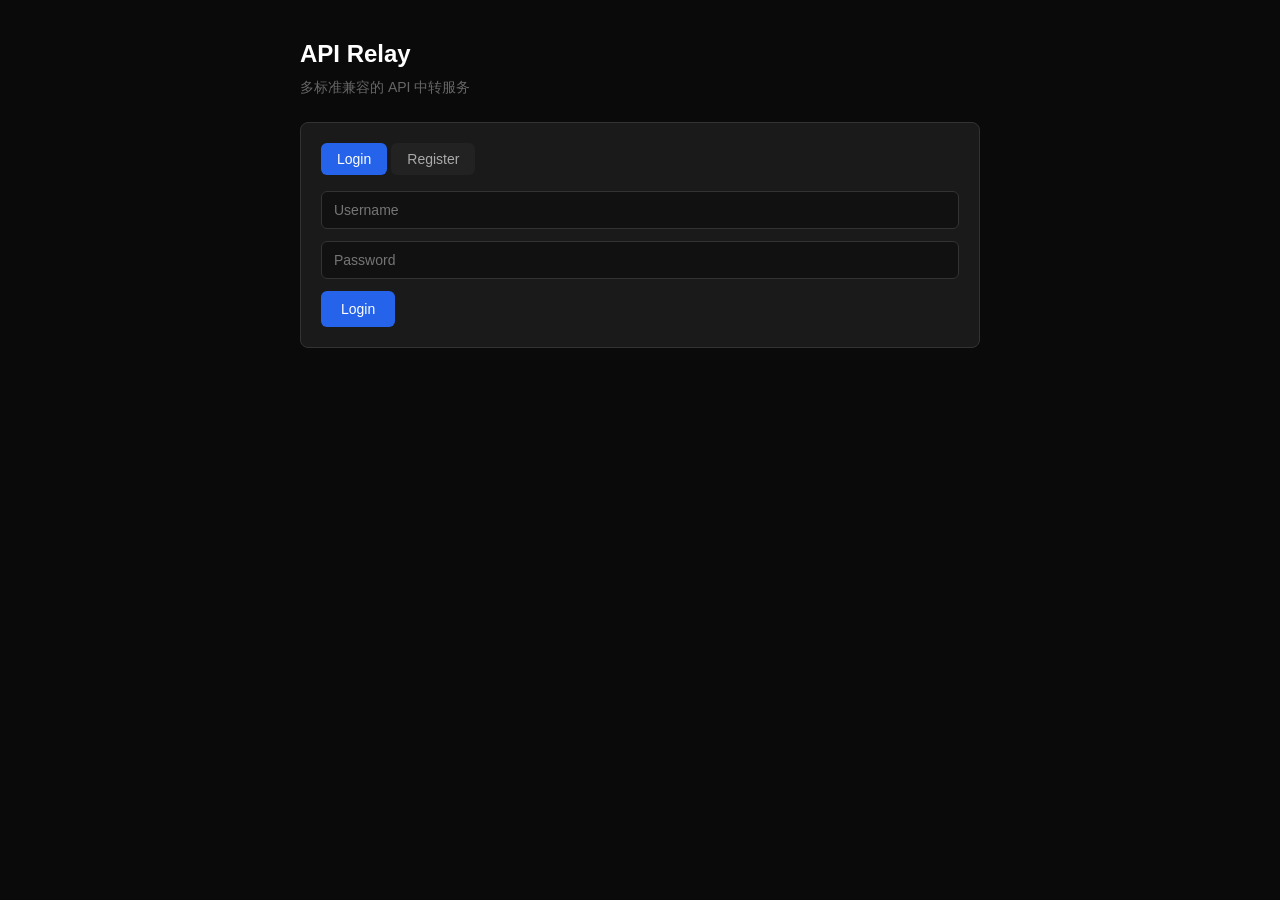
==== static/index.html @ fe0844ab "Public access through a Cloudflare Tunnel - Optional API-only public listener (PUBLIC_BIND_ADDR) wit" ====
<!DOCTYPE html>
<html lang="zh">
<head>
<meta charset="utf-8">
<meta name="viewport" content="width=device-width, initial-scale=1">
<title>API Relay</title>
<style>
* { margin: 0; padding: 0; box-sizing: border-box; }
body { font-family: -apple-system, sans-serif; background: #0a0a0a; color: #e0e0e0; min-height: 100vh; display: flex; justify-content: center; padding: 40px 20px; }
.container { max-width: 680px; width: 100%; }
h1 { font-size: 24px; margin-bottom: 8px; color: #fff; }
h2 { font-size: 18px; margin: 24px 0 12px; color: #ccc; }
h3 { font-size: 15px; margin: 16px 0 8px; color: #aaa; }
p { font-size: 14px; line-height: 1.6; color: #999; margin-bottom: 8px; }
.subtitle { color: #666; margin-bottom: 24px; font-size: 14px; }
.card { background: #1a1a1a; border: 1px solid #333; border-radius: 8px; padding: 20px; margin-bottom: 16px; }
input { width: 100%; padding: 10px 12px; border: 1px solid #333; border-radius: 6px; background: #111; color: #fff; font-size: 14px; margin-bottom: 12px; }
button { padding: 10px 20px; border: none; border-radius: 6px; background: #2563eb; color: #fff; font-size: 14px; cursor: pointer; }
button:hover { background: #1d4ed8; }
.secondary { background: #333; }
.secondary:hover { background: #444; }
code { background: #111; padding: 2px 6px; border-radius: 4px; font-size: 13px; color: #e0e0e0; }
pre { background: #111; padding: 12px; border-radius: 6px; overflow-x: auto; font-size: 13px; white-space: pre-wrap; margin: 8px 0; position: relative; }
.hidden { display: none; }
.key-display { display: flex; align-items: center; gap: 8px; }
.key-display code { flex: 1; padding: 10px; font-size: 14px; }
.model-list { list-style: none; }
.model-list li { padding: 8px 12px; border-bottom: 1px solid #222; font-family: monospace; font-size: 14px; }
.msg { padding: 8px 12px; border-radius: 6px; margin-bottom: 12px; font-size: 14px; }
.msg.error { background: #3b1111; color: #f87171; }
.msg.ok { background: #0f2b1a; color: #4ade80; }
.tab { padding: 8px 16px; border-radius: 6px; background: #222; color: #aaa; cursor: pointer; border: none; font-size: 14px; }
.tab.active { background: #2563eb; color: #fff; }
.step { display: flex; gap: 12px; margin-bottom: 16px; }
.step-num { background: #2563eb; color: #fff; width: 28px; height: 28px; border-radius: 50%; display: flex; align-items: center; justify-content: center; font-size: 13px; font-weight: 600; flex-shrink: 0; margin-top: 2px; }
.step-content { flex: 1; }
.step-content p { margin-bottom: 4px; }
.copy-btn { position: absolute; top: 6px; right: 6px; padding: 4px 10px; font-size: 11px; background: #333; border: none; border-radius: 4px; color: #aaa; cursor: pointer; }
.copy-btn:hover { background: #444; color: #fff; }
.pre-wrap { position: relative; }
.info-box { background: #0f1b2d; border: 1px solid #1e3a5f; border-radius: 6px; padding: 12px 16px; margin: 8px 0; font-size: 13px; color: #7db8f0; }
a { color: #2563eb; text-decoration: none; }
a:hover { text-decoration: underline; }
.config-table { width: 100%; border-collapse: collapse; margin: 8px 0; font-size: 13px; }
.config-table td { padding: 6px 10px; border-bottom: 1px solid #222; }
.config-table td:first-child { color: #888; white-space: nowrap; width: 120px; }
.config-table td:last-child { font-family: monospace; word-break: break-all; }
</style>
</head>
<body>
<div class="container">
<div style="display:flex;align-items:center;justify-content:space-between;gap:12px">
  <h1>API Relay</h1>
  <a id="admin-link" href="/admin" class="hidden"><button class="secondary">管理后台</button></a>
</div>
<p class="subtitle">多标准兼容的 API 中转服务</p>

<!-- Auth section -->
<div id="auth-section">
  <div class="card">
    <div style="display:flex;gap:4px;margin-bottom:16px">
      <button class="tab active" id="tab-login-btn" onclick="showAuthTab('login')">Login</button>
      <button class="tab" id="tab-register-btn" onclick="showAuthTab('register')">Register</button>
    </div>

    <div id="login-form">
      <input id="login-username" placeholder="Username">
      <input id="login-password" type="password" placeholder="Password">
      <button onclick="login()">Login</button>
    </div>

    <div id="register-form" class="hidden">
      <input id="reg-username" placeholder="Username">
      <input id="reg-email" type="email" placeholder="Email">
      <input id="reg-password" type="password" placeholder="Password">
      <input id="reg-password2" type="password" placeholder="Confirm Password">
      <button onclick="register()">Register</button>
    </div>

    <div id="auth-msg" class="msg hidden"></div>
  </div>
</div>

<!-- Dashboard -->
<div id="dashboard" class="hidden">

  <!-- Quick Start -->
  <div class="card">
    <h2>Quick Start</h2>
    <p>三步即可开始使用：</p>

    <div class="step">
      <div class="step-num">1</div>
      <div class="step-content">
        <p><strong style="color:#e0e0e0">复制你的配置信息</strong></p>
        <table class="config-table">
          <tr><td>API Base URL</td><td id="cfg-base"></td></tr>
          <tr id="cfg-lan-row" class="hidden"><td>LazyCat 内网地址</td><td id="cfg-lan" style="color:#888"></td></tr>
          <tr><td>API Key</td><td><span id="cfg-key"></span> <button class="copy-btn" style="position:static;margin-left:4px" onclick="copyKey()">Copy</button></td></tr>
        </table>
      </div>
    </div>

    <div class="step">
      <div class="step-num">2</div>
      <div class="step-content">
        <p><strong style="color:#e0e0e0">填入你的工具</strong></p>
        <p>本服务同时兼容 <strong style="color:#e0e0e0">OpenAI</strong> 和 <strong style="color:#e0e0e0">Anthropic</strong> API 格式。</p>

        <div class="info-box" style="margin-bottom:12px">
          <strong>Base URL 怎么填？</strong><br>
          不同工具对 Base URL 的要求不同，以下三种写法都可以，按工具要求选：<br>
          &bull; <code><span class="base-url"></span></code> — 大多数工具（Cursor、ChatBox 等）<br>
          &bull; <code><span class="base-url"></span>/v1</code> — OpenAI SDK、部分工具要求带 /v1<br>
          &bull; <code><span class="base-url"></span>/v1/chat/completions</code> — 少数需要完整端点的工具<br>
          如果不确定，先试第一种。
        </div>

        <h3>Cursor / Windsurf</h3>
        <p>Settings &rarr; Models &rarr; OpenAI API Key，填入 API Key，Base URL 填 <code><span class="base-url"></span>/v1</code>。</p>

        <h3>Claude Code</h3>
        <p>设置环境变量即可：</p>
        <div class="pre-wrap"><pre id="claude-code-example">loading...</pre><button class="copy-btn" onclick="copyCode('claude-code-example')">Copy</button></div>

        <h3>RooCode / Continue</h3>
        <p>在插件设置中选择 "OpenAI Compatible"，填入 Base URL 和 API Key。</p>

        <h3>ChatBox / NextChat 等客户端</h3>
        <p>选择 OpenAI 作为 Provider，将 API 地址改为 Base URL，填入 API Key。</p>

        <h3>Python (OpenAI SDK)</h3>
        <div class="pre-wrap"><pre id="python-example">loading...</pre><button class="copy-btn" onclick="copyCode('python-example')">Copy</button></div>

        <h3>Python (Anthropic SDK)</h3>
        <div class="pre-wrap"><pre id="python-anthropic-example">loading...</pre><button class="copy-btn" onclick="copyCode('python-anthropic-example')">Copy</button></div>

        <h3>curl</h3>
        <div class="pre-wrap"><pre id="curl-example">loading...</pre><button class="copy-btn" onclick="copyCode('curl-example')">Copy</button></div>

        <h3>Image Generation (Imagen)</h3>
        <div class="pre-wrap"><pre id="imagen-example">loading...</pre><button class="copy-btn" onclick="copyCode('imagen-example')">Copy</button></div>

        <h3>Video Generation (Veo)</h3>
        <div class="pre-wrap"><pre id="veo-example">loading...</pre><button class="copy-btn" onclick="copyCode('veo-example')">Copy</button></div>

        <h3>File Upload (Kimi)</h3>
        <div class="pre-wrap"><pre id="file-upload-example">loading...</pre><button class="copy-btn" onclick="copyCode('file-upload-example')">Copy</button></div>
      </div>
    </div>

    <div class="step">
      <div class="step-num">3</div>
      <div class="step-content">
        <p><strong style="color:#e0e0e0">选一个模型，开始使用</strong></p>
        <p>在工具中将模型名设为下方列表中的任意一个即可。</p>
      </div>
    </div>
  </div>

  <!-- Usage -->
  <div class="card">
    <h2>Today's Usage</h2>
    <table class="config-table" id="usage-table">
      <tr><td>Loading...</td><td></td></tr>
    </table>
  </div>

  <!-- API Key -->
  <div class="card">
    <h2>Your API Key</h2>
    <div class="key-display">
      <code id="api-key-display">loading...</code>
      <button class="secondary" onclick="copyKey()">Copy</button>
    </div>
    <div style="margin-top:12px">
      <button class="secondary" onclick="refreshKey()">Regenerate Key</button>
    </div>
    <div class="info-box" style="margin-top:12px">
      Regenerate 会让旧 Key 立刻失效，所有使用旧 Key 的工具需要重新配置。
    </div>
  </div>

  <!-- Models -->
  <div class="card">
    <h2>Available Models</h2>
    <p>以下模型可直接在 <code>model</code> 字段中使用：</p>
    <ul class="model-list" id="model-list"></ul>
  </div>

  <!-- FAQ -->
  <div class="card">
    <h2>FAQ</h2>

    <h3>这是什么？</h3>
    <p>这是一个 API 中转服务。你可以用统一的地址和 Key 访问多家 AI 模型，无需分别注册各家服务。</p>

    <h3>支持 streaming 吗？</h3>
    <p>支持。在请求中加入 <code>"stream": true</code> 即可获得流式响应。</p>

    <h3>支持哪些 API 格式？</h3>
    <p>支持以下端点：</p>
    <p>&bull; <code>/v1/chat/completions</code> — 文本对话（OpenAI 格式，支持 Kimi / Claude / Gemini）</p>
    <p>&bull; <code>/v1/responses</code> — 文本对话（OpenAI Responses 格式，Codex 用）</p>
    <p>&bull; <code>/v1/messages</code> — 文本对话（Anthropic 格式，Claude Code 用）</p>
    <p>&bull; <code>/v1/messages/count_tokens</code> — 计算 token 数（Anthropic 格式）</p>
    <p>&bull; <code>/v1/files</code> — 文件上传（用于图片/视频理解，支持 Kimi）</p>
    <p>&bull; <code>/v1/images/generations</code> — 图片生成（支持 Imagen 4.0）</p>
    <p>&bull; <code>/v1/videos/generations</code> — 视频生成（支持 Veo 2.0 / 3.0）</p>

    <h3>支持图片上传吗？</h3>
    <p>支持两种方式：1) 将图片 base64 编码后直接放在消息中（<code>data:image/png;base64,...</code>）；2) 先通过 <code>/v1/files</code> 上传文件，再用返回的 file ID（<code>ms://FILE_ID</code>）引用。单次请求最大 100MB。</p>

    <h3>和直接调用官方 API 有什么区别？</h3>
    <p>对你的代码来说没有区别——请求和响应格式完全一样，只是换了地址和 Key。</p>

    <h3>API Key 安全吗？</h3>
    <p>你的 Key 只用于本服务的身份验证，不会被发送到任何上游服务商。请妥善保管，不要分享给他人。</p>

    <h3>遇到问题？</h3>
    <p>请联系本服务的管理员。</p>
  </div>

  <div style="margin-top:16px;display:flex;gap:8px">
    <a href="/admin"><button class="secondary">Admin Panel</button></a>
    <button class="secondary" onclick="logout()">Logout</button>
  </div>
</div>
</div>

<script>
// Requests go to this page's own origin; what users configure is SHOW, the public address when set
const BASE = location.origin;
let SHOW = BASE;
function esc(v) {
  return String(v ?? '').replace(/[&<>"']/g, c => ({ '&': '&amp;', '<': '&lt;', '>': '&gt;', '"': '&quot;', "'": '&#39;' }[c]));
}
document.querySelectorAll('.base-url').forEach(el => el.textContent = BASE);
let token = localStorage.getItem('token');
let apiKey = '';

// On LazyCat, sign in as the current LazyCat user; elsewhere fall back to the password form
fetch(BASE + '/auth/sso').then(r => r.ok ? r.json() : null).then(res => {
  if (res) { token = res.token; localStorage.setItem('token', token); }
  if (token) loadDashboard();
}).catch(() => { if (token) loadDashboard(); });

function showMsg(id, msg, ok) {
  const el = document.getElementById(id);
  el.textContent = msg;
  el.className = 'msg ' + (ok ? 'ok' : 'error');
  el.classList.remove('hidden');
}

async function api(path, opts = {}) {
  const headers = { 'Content-Type': 'application/json', ...(opts.headers || {}) };
  if (token) headers['Authorization'] = 'Bearer ' + token;
  const r = await fetch(BASE + path, { ...opts, headers });
  if (!r.ok) throw new Error(await r.text() || r.statusText);
  return r.json();
}

function showAuthTab(tab) {
  document.getElementById('login-form').classList.toggle('hidden', tab !== 'login');
  document.getElementById('register-form').classList.toggle('hidden', tab !== 'register');
  document.getElementById('tab-login-btn').classList.toggle('active', tab === 'login');
  document.getElementById('tab-register-btn').classList.toggle('active', tab === 'register');
  document.getElementById('auth-msg').classList.add('hidden');
}

async function login() {
  try {
    const res = await api('/auth/login', {
      method: 'POST',
      body: JSON.stringify({ username: document.getElementById('login-username').value, password: document.getElementById('login-password').value })
    });
    token = res.token;
    apiKey = res.api_key;
    localStorage.setItem('token', token);
    loadDashboard();
  } catch (e) { showMsg('auth-msg', 'Login failed: ' + e.message, false); }
}

async function register() {
  const pw = document.getElementById('reg-password').value;
  const pw2 = document.getElementById('reg-password2').value;
  if (pw !== pw2) { showMsg('auth-msg', 'Passwords do not match', false); return; }
  try {
    const res = await api('/auth/register', {
      method: 'POST',
      body: JSON.stringify({ username: document.getElementById('reg-username').value, email: document.getElementById('reg-email').value, password: pw })
    });
    token = res.token;
    apiKey = res.api_key;
    localStorage.setItem('token', token);
    loadDashboard();
  } catch (e) { showMsg('auth-msg', 'Register failed: ' + e.message, false); }
}

// The JWT payload says whether this user is an admin; only admins get the admin entry
function isAdmin() {
  try {
    const b64 = token.split('.')[1].replace(/-/g, '+').replace(/_/g, '/');
    return JSON.parse(atob(b64)).is_admin === true;
  } catch { return false; }
}

async function loadDashboard() {
  document.getElementById('admin-link').classList.toggle('hidden', !isAdmin());
  document.getElementById('auth-section').classList.add('hidden');
  document.getElementById('dashboard').classList.remove('hidden');
  try {
    const keyRes = await api('/user/api-key');
    apiKey = keyRes.api_key;
    document.getElementById('api-key-display').textContent = apiKey;
    try {
      const cfg = await api('/user/config');
      if (cfg.public_url) SHOW = cfg.public_url;
    } catch (e) {}
    document.querySelectorAll('.base-url').forEach(el => el.textContent = SHOW);
    document.getElementById('cfg-base').textContent = SHOW;
    document.getElementById('cfg-lan-row').classList.toggle('hidden', SHOW === BASE);
    document.getElementById('cfg-lan').textContent = BASE;
    document.getElementById('cfg-key').textContent = apiKey;

    // Load usage
    try {
      const usageData = await api('/user/usage');
      const ut = document.getElementById('usage-table');
      if (usageData.length === 0) {
        ut.innerHTML = '<tr><td style="color:#666">No usage today</td><td></td></tr>';
      } else {
        let totalReq = 0, totalTok = 0;
        ut.innerHTML = '<tr><th style="color:#888;font-weight:600">Model</th><th style="color:#888;font-weight:600">Requests / Tokens</th></tr>' +
          usageData.map(u => { totalReq += u.requests; totalTok += u.total_tokens; return `<tr><td>${esc(u.model)}</td><td>${u.requests} req / ${u.total_tokens} tok</td></tr>`; }).join('') +
          `<tr style="border-top:2px solid #333"><td><strong>Total</strong></td><td><strong>${totalReq} req / ${totalTok} tok</strong></td></tr>`;
      }
    } catch(e) {}

    const modelsRes = await fetch(BASE + '/models', { headers: { 'Authorization': 'Bearer ' + apiKey } });
    const models = await modelsRes.json();
    const list = document.getElementById('model-list');
    list.innerHTML = '';
    (models.data || []).forEach(m => {
      const li = document.createElement('li');
      li.textContent = m.id;
      list.appendChild(li);
    });

    const exModel = models.data?.[0]?.id || 'MODEL_NAME';
    // A sensible default for coding agents: Kimi's k3 when it's there
    const claudeModel = (models.data || []).find(m => m.id.endsWith('/k3'))?.id || exModel;

    document.getElementById('claude-code-example').textContent =
`export ANTHROPIC_BASE_URL=${SHOW}
export ANTHROPIC_AUTH_TOKEN=${apiKey}
export ANTHROPIC_MODEL=${claudeModel}
export ANTHROPIC_DEFAULT_HAIKU_MODEL=${claudeModel}
claude`;

    document.getElementById('python-example').textContent =
`from openai import OpenAI

client = OpenAI(
    base_url="${SHOW}/v1",
    api_key="${apiKey}",
)

response = client.chat.completions.create(
    model="${exModel}",
    messages=[{"role": "user", "content": "hello"}],
)
print(response.choices[0].message.content)`;

    document.getElementById('python-anthropic-example').textContent =
`import anthropic

client = anthropic.Anthropic(
    base_url="${SHOW}",
    api_key="${apiKey}",
)

message = client.messages.create(
    model="${claudeModel}",
    max_tokens=1024,
    messages=[{"role": "user", "content": "hello"}],
)
print(message.content[0].text)`;

    document.getElementById('curl-example').textContent =
`curl ${SHOW}/v1/chat/completions \\
  -H "Content-Type: application/json" \\
  -H "Authorization: Bearer ${apiKey}" \\
  -d '{
    "model": "${exModel}",
    "messages": [{"role": "user", "content": "hello"}]
  }'`;

    document.getElementById('imagen-example').textContent =
`curl ${SHOW}/v1/images/generations \\
  -H "Content-Type: application/json" \\
  -H "Authorization: Bearer ${apiKey}" \\
  -d '{
    "model": "imagen-4.0-generate-001",
    "prompt": "a cute cat sitting on a windowsill",
    "n": 1
  }'

# Response contains base64-encoded image in data[0].b64_json`;

    document.getElementById('veo-example').textContent =
`curl ${SHOW}/v1/videos/generations \\
  -H "Content-Type: application/json" \\
  -H "Authorization: Bearer ${apiKey}" \\
  -d '{
    "model": "veo-3.0-generate-001",
    "instances": [{"prompt": "a cat walking on a beach"}],
    "parameters": {"sampleCount": 1}
  }'

# Response returns an operation ID (async). Video generation takes time.`;

    document.getElementById('file-upload-example').textContent =
`# Upload an image for vision understanding
curl ${SHOW}/v1/files \\
  -H "Authorization: Bearer ${apiKey}" \\
  -F "file=@image.png" \\
  -F "purpose=image"

# Use the returned file ID in chat
curl ${SHOW}/v1/chat/completions \\
  -H "Content-Type: application/json" \\
  -H "Authorization: Bearer ${apiKey}" \\
  -d '{
    "model": "kimi-coding",
    "messages": [{
      "role": "user",
      "content": [
        {"type": "text", "text": "describe this image"},
        {"type": "image_url", "image_url": {"url": "ms://FILE_ID"}}
      ]
    }]
  }'`;

  } catch (e) {
    token = null;
    localStorage.removeItem('token');
    document.getElementById('auth-section').classList.remove('hidden');
    document.getElementById('dashboard').classList.add('hidden');
  }
}

function copyKey() {
  navigator.clipboard.writeText(apiKey);
}

function copyCode(id) {
  navigator.clipboard.writeText(document.getElementById(id).textContent);
}

async function refreshKey() {
  if (!confirm('Regenerate API key? Old key will stop working.')) return;
  const res = await api('/user/api-key/refresh', { method: 'POST' });
  apiKey = res.api_key;
  document.getElementById('api-key-display').textContent = apiKey;
  loadDashboard();
}

function logout() {
  token = null;
  localStorage.removeItem('token');
  location.reload();
}
</script>
</body>
</html>
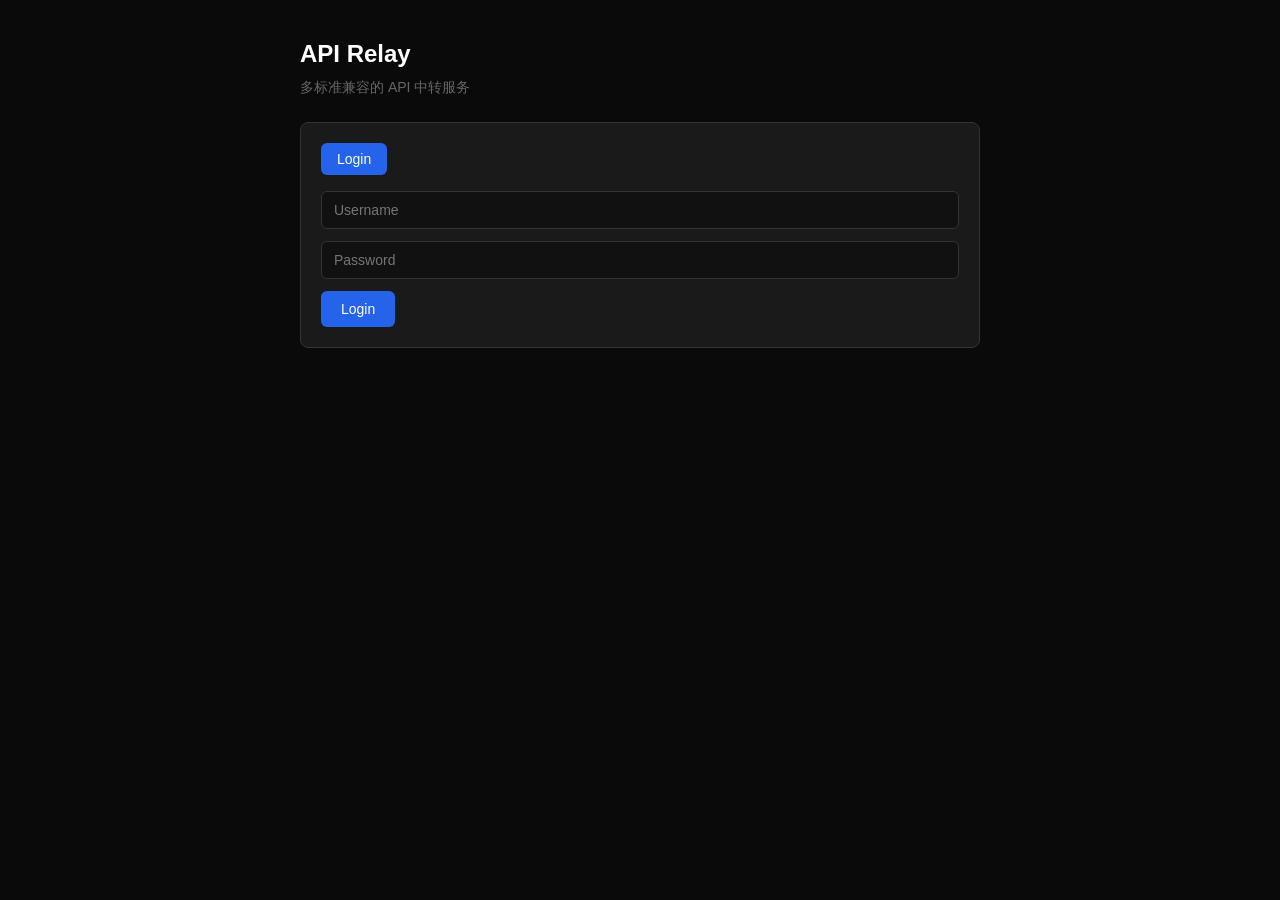
==== commit b00870ff: "Password sign-in on the public address, pool quota for users The public listener now serves the home" ====
--- a/static/index.html
+++ b/static/index.html
@@ -166,6 +166,15 @@
     </table>
   </div>
 
+  <!-- Pool quota -->
+  <div class="card">
+    <h2>号池余量</h2>
+    <p>所有用户共用这些套餐，数字是整个号池还剩多少。API 也能查：<code>GET <span class="base-url"></span>/v1/quota</code>（带 API Key）。</p>
+    <table class="config-table" id="quota-table">
+      <tr><td>Loading...</td><td></td></tr>
+    </table>
+  </div>
+
   <!-- API Key -->
   <div class="card">
     <h2>Your API Key</h2>
@@ -179,6 +188,17 @@
     <div class="info-box" style="margin-top:12px">
       Regenerate 会让旧 Key 立刻失效，所有使用旧 Key 的工具需要重新配置。
     </div>
+  </div>
+
+  <!-- Password -->
+  <div class="card">
+    <h2>修改密码</h2>
+    <p>在 <span class="base-url"></span> 用用户名和密码登录本页。</p>
+    <input id="pw-current" type="password" placeholder="当前密码" autocomplete="current-password">
+    <input id="pw-new" type="password" placeholder="新密码（至少 8 位）" autocomplete="new-password">
+    <input id="pw-new2" type="password" placeholder="再输一次新密码" autocomplete="new-password">
+    <button class="secondary" onclick="changePassword()">修改密码</button>
+    <div id="pw-msg" class="msg hidden"></div>
   </div>
 
   <!-- Models -->
@@ -222,7 +242,7 @@
   </div>
 
   <div style="margin-top:16px;display:flex;gap:8px">
-    <a href="/admin"><button class="secondary">Admin Panel</button></a>
+    <a id="admin-link-bottom" href="/admin" class="hidden"><button class="secondary">Admin Panel</button></a>
     <button class="secondary" onclick="logout()">Logout</button>
   </div>
 </div>
@@ -239,11 +259,18 @@
 let token = localStorage.getItem('token');
 let apiKey = '';
 
-// On LazyCat, sign in as the current LazyCat user; elsewhere fall back to the password form
-fetch(BASE + '/auth/sso').then(r => r.ok ? r.json() : null).then(res => {
-  if (res) { token = res.token; localStorage.setItem('token', token); }
-  if (token) loadDashboard();
-}).catch(() => { if (token) loadDashboard(); });
+// The public address has no admin and no LazyCat sign-in; registration only bootstraps the first user
+let PUBLIC = false;
+fetch(BASE + '/auth/options').then(r => r.ok ? r.json() : {}).catch(() => ({})).then(opts => {
+  PUBLIC = opts.public === true;
+  if (!opts.register) document.getElementById('tab-register-btn').classList.add('hidden');
+  // On LazyCat, sign in as the current LazyCat user; elsewhere fall back to the password form
+  const sso = PUBLIC ? Promise.resolve(null) : fetch(BASE + '/auth/sso').then(r => r.ok ? r.json() : null).catch(() => null);
+  return sso.then(res => {
+    if (res) { token = res.token; localStorage.setItem('token', token); }
+    if (token) loadDashboard();
+  });
+});
 
 function showMsg(id, msg, ok) {
   const el = document.getElementById(id);
@@ -257,6 +284,7 @@
   if (token) headers['Authorization'] = 'Bearer ' + token;
   const r = await fetch(BASE + path, { ...opts, headers });
   if (!r.ok) throw new Error(await r.text() || r.statusText);
+  if (r.status === 204) return null;
   return r.json();
 }
 
@@ -306,7 +334,9 @@
 }
 
 async function loadDashboard() {
-  document.getElementById('admin-link').classList.toggle('hidden', !isAdmin());
+  const showAdmin = isAdmin() && !PUBLIC;
+  document.getElementById('admin-link').classList.toggle('hidden', !showAdmin);
+  document.getElementById('admin-link-bottom').classList.toggle('hidden', !showAdmin);
   document.getElementById('auth-section').classList.add('hidden');
   document.getElementById('dashboard').classList.remove('hidden');
   try {
@@ -337,6 +367,22 @@
       }
     } catch(e) {}
 
+    // Pool quota: "5h 62% left · resets 18:00"
+    try {
+      const q = await api('/user/quota');
+      const qt = document.getElementById('quota-table');
+      if (!q.providers.length) {
+        qt.innerHTML = '<tr><td style="color:#666">上游没有提供余量信息</td><td></td></tr>';
+      } else {
+        qt.innerHTML = q.providers.map(p => `<tr><td>${esc(p.provider)}</td><td>${p.windows.map(w => {
+          const left = Math.round(w.remaining_percent);
+          const color = left <= 20 ? '#f87171' : left <= 50 ? '#fbbf24' : '#4ade80';
+          const reset = w.resets_at ? ` <span style="color:#666">· ${new Date(w.resets_at * 1000).toLocaleString([], { month: 'numeric', day: 'numeric', hour: '2-digit', minute: '2-digit' })} 重置</span>` : '';
+          return `<span style="color:#888">${esc(w.label)}</span> <span style="color:${color}">剩 ${left}%</span>${reset}`;
+        }).join('<br>')}</td></tr>`).join('');
+      }
+    } catch(e) {}
+
     const modelsRes = await fetch(BASE + '/models', { headers: { 'Authorization': 'Bearer ' + apiKey } });
     const models = await modelsRes.json();
     const list = document.getElementById('model-list');
@@ -466,6 +512,17 @@
   loadDashboard();
 }
 
+async function changePassword() {
+  const pw = document.getElementById('pw-new').value;
+  if (pw !== document.getElementById('pw-new2').value) { showMsg('pw-msg', '两次输入的新密码不一致', false); return; }
+  if (pw.length < 8) { showMsg('pw-msg', '新密码至少 8 位', false); return; }
+  try {
+    await api('/user/password', { method: 'PUT', body: JSON.stringify({ current_password: document.getElementById('pw-current').value, new_password: pw }) });
+    ['pw-current', 'pw-new', 'pw-new2'].forEach(id => document.getElementById(id).value = '');
+    showMsg('pw-msg', '密码已修改', true);
+  } catch (e) { showMsg('pw-msg', '修改失败：当前密码不对，或尝试次数太多', false); }
+}
+
 function logout() {
   token = null;
   localStorage.removeItem('token');
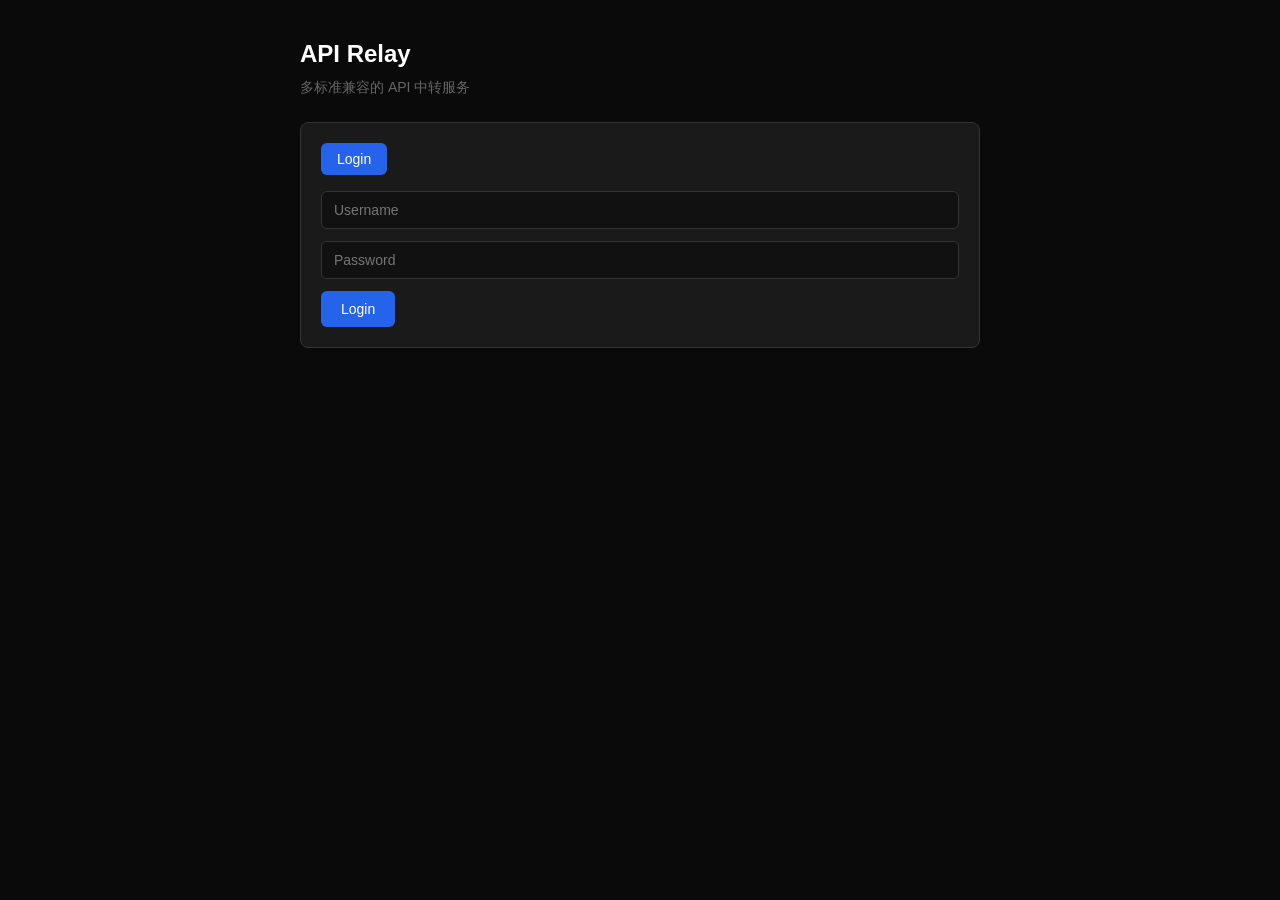
==== commit 1a3af6df: "Month and year usage with charts, personal limits, the page's features over the API - Usage on the h" ====
--- a/static/index.html
+++ b/static/index.html
@@ -19,8 +19,8 @@
 button:hover { background: #1d4ed8; }
 .secondary { background: #333; }
 .secondary:hover { background: #444; }
-code { background: #111; padding: 2px 6px; border-radius: 4px; font-size: 13px; color: #e0e0e0; }
-pre { background: #111; padding: 12px; border-radius: 6px; overflow-x: auto; font-size: 13px; white-space: pre-wrap; margin: 8px 0; position: relative; }
+code { background: #111; padding: 2px 6px; border-radius: 4px; font-size: 13px; color: #e0e0e0; overflow-wrap: anywhere; }
+pre { background: #111; padding: 12px; border-radius: 6px; overflow-x: auto; font-size: 13px; white-space: pre-wrap; overflow-wrap: anywhere; margin: 8px 0; position: relative; }
 .hidden { display: none; }
 .key-display { display: flex; align-items: center; gap: 8px; }
 .key-display code { flex: 1; padding: 10px; font-size: 14px; }
@@ -33,7 +33,7 @@
 .tab.active { background: #2563eb; color: #fff; }
 .step { display: flex; gap: 12px; margin-bottom: 16px; }
 .step-num { background: #2563eb; color: #fff; width: 28px; height: 28px; border-radius: 50%; display: flex; align-items: center; justify-content: center; font-size: 13px; font-weight: 600; flex-shrink: 0; margin-top: 2px; }
-.step-content { flex: 1; }
+.step-content { flex: 1; min-width: 0; }
 .step-content p { margin-bottom: 4px; }
 .copy-btn { position: absolute; top: 6px; right: 6px; padding: 4px 10px; font-size: 11px; background: #333; border: none; border-radius: 4px; color: #aaa; cursor: pointer; }
 .copy-btn:hover { background: #444; color: #fff; }
@@ -160,16 +160,32 @@
 
   <!-- Usage -->
   <div class="card">
-    <h2>Today's Usage</h2>
+    <h2>用量</h2>
+    <div style="display:flex;gap:4px;margin-bottom:12px">
+      <button class="tab active" data-period="day" onclick="loadUsage('day')">今天</button>
+      <button class="tab" data-period="month" onclick="loadUsage('month')">本月</button>
+      <button class="tab" data-period="year" onclick="loadUsage('year')">今年</button>
+    </div>
+    <p id="usage-total" style="color:#888;font-size:13px"></p>
+    <div id="usage-chart" style="margin:8px 0 12px"></div>
     <table class="config-table" id="usage-table">
       <tr><td>Loading...</td><td></td></tr>
     </table>
   </div>
 
+  <!-- Personal limits -->
+  <div class="card">
+    <h2>我的限额</h2>
+    <p>按滚动窗口计算：比如"5 小时"指最近 5 小时内的用量。</p>
+    <table class="config-table" id="limits-table">
+      <tr><td>Loading...</td><td></td></tr>
+    </table>
+  </div>
+
   <!-- Pool quota -->
   <div class="card">
     <h2>号池余量</h2>
-    <p>所有用户共用这些套餐，数字是整个号池还剩多少。API 也能查：<code>GET <span class="base-url"></span>/v1/quota</code>（带 API Key）。</p>
+    <p>所有用户共用这些套餐，数字是整个号池还剩多少。个人限额和号池余量用 API 也能查：<code>GET <span class="base-url"></span>/v1/quota</code>（带 API Key）。</p>
     <table class="config-table" id="quota-table">
       <tr><td>Loading...</td><td></td></tr>
     </table>
@@ -237,6 +253,14 @@
     <h3>API Key 安全吗？</h3>
     <p>你的 Key 只用于本服务的身份验证，不会被发送到任何上游服务商。请妥善保管，不要分享给他人。</p>
 
+    <h3>网页上的功能能用 API 调吗？</h3>
+    <p>都可以，带上 API Key（<code>Authorization: Bearer sk-…</code>）即可：</p>
+    <p>&bull; <code>GET /v1/user/usage?period=day|month|year&amp;tz=480</code> — 用量（按小时/天/月分桶，<code>tz</code> 是时区偏移分钟数）</p>
+    <p>&bull; <code>GET /v1/quota</code> — 个人限额和号池余量</p>
+    <p>&bull; <code>GET /v1/user/api-key</code>，<code>POST /v1/user/api-key/refresh</code> — 查看 / 更换 API Key（旧 Key 立刻失效）</p>
+    <p>&bull; <code>PUT /v1/user/password</code> — 改密码，body：<code>{"current_password": "…", "new_password": "…"}</code></p>
+    <p>&bull; <code>GET /v1/user/config</code> — 应该填的 Base URL</p>
+
     <h3>遇到问题？</h3>
     <p>请联系本服务的管理员。</p>
   </div>
@@ -248,6 +272,7 @@
 </div>
 </div>
 
+<script src="/usage-chart.js"></script>
 <script>
 // Requests go to this page's own origin; what users configure is SHOW, the public address when set
 const BASE = location.origin;
@@ -353,33 +378,40 @@
     document.getElementById('cfg-lan').textContent = BASE;
     document.getElementById('cfg-key').textContent = apiKey;
 
-    // Load usage
-    try {
-      const usageData = await api('/user/usage');
-      const ut = document.getElementById('usage-table');
-      if (usageData.length === 0) {
-        ut.innerHTML = '<tr><td style="color:#666">No usage today</td><td></td></tr>';
-      } else {
-        let totalReq = 0, totalTok = 0;
-        ut.innerHTML = '<tr><th style="color:#888;font-weight:600">Model</th><th style="color:#888;font-weight:600">Requests / Tokens</th></tr>' +
-          usageData.map(u => { totalReq += u.requests; totalTok += u.total_tokens; return `<tr><td>${esc(u.model)}</td><td>${u.requests} req / ${u.total_tokens} tok</td></tr>`; }).join('') +
-          `<tr style="border-top:2px solid #333"><td><strong>Total</strong></td><td><strong>${totalReq} req / ${totalTok} tok</strong></td></tr>`;
-      }
-    } catch(e) {}
+    loadUsage(usagePeriod);
 
     // Pool quota: "5h 62% left · resets 18:00"
     try {
       const q = await api('/user/quota');
+      const lt = document.getElementById('limits-table');
+      if (!q.limits.length) {
+        lt.innerHTML = '<tr><td>所有模型</td><td style="color:#4ade80">不限量</td></tr>';
+      } else {
+        lt.innerHTML = q.limits.map(l => {
+          const model = l.model === '*' ? '所有模型' : esc(l.model);
+          if (l.max_requests === 0 || l.max_tokens === 0) return `<tr><td>${model}</td><td style="color:#f87171">不可用</td></tr>`;
+          const parts = [];
+          if (l.max_tokens > 0) parts.push(meter(l.used.total_tokens, l.max_tokens, 'token'));
+          if (l.max_requests > 0) parts.push(meter(l.used.requests, l.max_requests, '次'));
+          return `<tr><td>${model}<br><span style="color:#666">${windowLabel(l.window_secs)}</span></td><td>${parts.join('<br>') || '<span style="color:#4ade80">不限量</span>'}</td></tr>`;
+        }).join('');
+      }
+
       const qt = document.getElementById('quota-table');
       if (!q.providers.length) {
         qt.innerHTML = '<tr><td style="color:#666">上游没有提供余量信息</td><td></td></tr>';
       } else {
-        qt.innerHTML = q.providers.map(p => `<tr><td>${esc(p.provider)}</td><td>${p.windows.map(w => {
+        const windows = ws => ws.map(w => {
           const left = Math.round(w.remaining_percent);
           const color = left <= 20 ? '#f87171' : left <= 50 ? '#fbbf24' : '#4ade80';
           const reset = w.resets_at ? ` <span style="color:#666">· ${new Date(w.resets_at * 1000).toLocaleString([], { month: 'numeric', day: 'numeric', hour: '2-digit', minute: '2-digit' })} 重置</span>` : '';
           return `<span style="color:#888">${esc(w.label)}</span> <span style="color:${color}">剩 ${left}%</span>${reset}`;
-        }).join('<br>')}</td></tr>`).join('');
+        }).join('<br>');
+        // Each provider's total, then its keys one by one
+        qt.innerHTML = q.providers.map(p =>
+          `<tr><td><strong style="color:#e0e0e0">${esc(p.provider)}</strong><br><span style="color:#666">合计</span></td><td>${windows(p.windows)}</td></tr>` +
+          p.keys.map(k => `<tr><td style="padding-left:22px">${esc(k.label)}</td><td>${windows(k.windows)}</td></tr>`).join('')
+        ).join('');
       }
     } catch(e) {}
 
@@ -512,6 +544,44 @@
   loadDashboard();
 }
 
+// Usage for today / this month / this year, in this browser's time zone
+let usagePeriod = 'day';
+const PERIOD_NAMES = { day: '今天', month: '本月', year: '今年' };
+async function loadUsage(period) {
+  usagePeriod = period;
+  document.querySelectorAll('[data-period]').forEach(b => b.classList.toggle('active', b.dataset.period === period));
+  try {
+    const u = await api(`/user/usage?period=${period}&tz=${-new Date().getTimezoneOffset()}`);
+    const total = UsageChart.render(document.getElementById('usage-chart'), u.series, period);
+    document.getElementById('usage-total').textContent = `${PERIOD_NAMES[period]}共 ${total.tokens.toLocaleString()} token · ${total.requests.toLocaleString()} 次请求`;
+    const ut = document.getElementById('usage-table');
+    ut.innerHTML = u.models.length
+      ? '<tr><td style="color:#888;font-weight:600">模型</td><td style="color:#888;font-weight:600">请求 / Token</td></tr>' +
+        u.models.map(m => `<tr><td>${esc(m.model)}</td><td>${m.requests.toLocaleString()} 次 / ${m.total_tokens.toLocaleString()} token</td></tr>`).join('')
+      : `<tr><td style="color:#666">${PERIOD_NAMES[period]}还没有用量</td><td></td></tr>`;
+  } catch (e) {}
+}
+
+// 220000000 -> "2.2 亿"
+function bigNum(n) {
+  if (n >= 1e8) return +(n / 1e8).toFixed(2) + ' 亿';
+  if (n >= 1e4) return +(n / 1e4).toFixed(1) + ' 万';
+  return String(n);
+}
+
+function windowLabel(secs) {
+  if (secs % 86400 === 0) return `近 ${secs / 86400} 天`;
+  if (secs % 3600 === 0) return `近 ${secs / 3600} 小时`;
+  return `近 ${Math.round(secs / 60)} 分钟`;
+}
+
+// "已用 3000 万 / 2.2 亿 token（剩 86%）"
+function meter(used, max, unit) {
+  const left = Math.max(0, Math.round((1 - used / max) * 100));
+  const color = left <= 20 ? '#f87171' : left <= 50 ? '#fbbf24' : '#4ade80';
+  return `已用 ${bigNum(used)} / ${bigNum(max)} ${unit} <span style="color:${color}">（剩 ${left}%）</span>`;
+}
+
 async function changePassword() {
   const pw = document.getElementById('pw-new').value;
   if (pw !== document.getElementById('pw-new2').value) { showMsg('pw-msg', '两次输入的新密码不一致', false); return; }
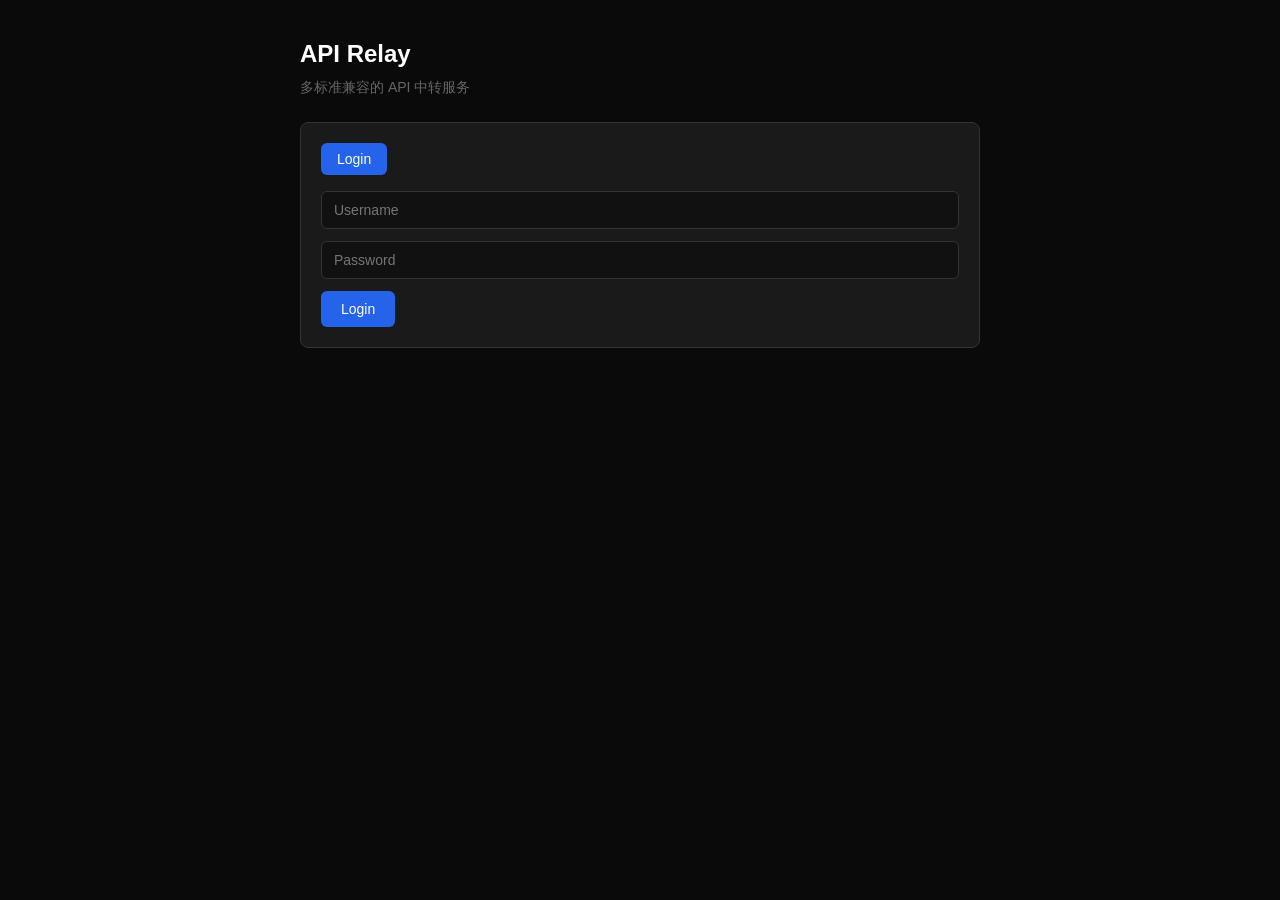
==== commit baa1d2e3: "Pages load their own scripts and styles; shared helpers in common.js and base.css Each page's inline" ====
--- a/static/index.html
+++ b/static/index.html
@@ -4,48 +4,8 @@
 <meta charset="utf-8">
 <meta name="viewport" content="width=device-width, initial-scale=1">
 <title>API Relay</title>
-<style>
-* { margin: 0; padding: 0; box-sizing: border-box; }
-body { font-family: -apple-system, sans-serif; background: #0a0a0a; color: #e0e0e0; min-height: 100vh; display: flex; justify-content: center; padding: 40px 20px; }
-.container { max-width: 680px; width: 100%; }
-h1 { font-size: 24px; margin-bottom: 8px; color: #fff; }
-h2 { font-size: 18px; margin: 24px 0 12px; color: #ccc; }
-h3 { font-size: 15px; margin: 16px 0 8px; color: #aaa; }
-p { font-size: 14px; line-height: 1.6; color: #999; margin-bottom: 8px; }
-.subtitle { color: #666; margin-bottom: 24px; font-size: 14px; }
-.card { background: #1a1a1a; border: 1px solid #333; border-radius: 8px; padding: 20px; margin-bottom: 16px; }
-input { width: 100%; padding: 10px 12px; border: 1px solid #333; border-radius: 6px; background: #111; color: #fff; font-size: 14px; margin-bottom: 12px; }
-button { padding: 10px 20px; border: none; border-radius: 6px; background: #2563eb; color: #fff; font-size: 14px; cursor: pointer; }
-button:hover { background: #1d4ed8; }
-.secondary { background: #333; }
-.secondary:hover { background: #444; }
-code { background: #111; padding: 2px 6px; border-radius: 4px; font-size: 13px; color: #e0e0e0; overflow-wrap: anywhere; }
-pre { background: #111; padding: 12px; border-radius: 6px; overflow-x: auto; font-size: 13px; white-space: pre-wrap; overflow-wrap: anywhere; margin: 8px 0; position: relative; }
-.hidden { display: none; }
-.key-display { display: flex; align-items: center; gap: 8px; }
-.key-display code { flex: 1; padding: 10px; font-size: 14px; }
-.model-list { list-style: none; }
-.model-list li { padding: 8px 12px; border-bottom: 1px solid #222; font-family: monospace; font-size: 14px; }
-.msg { padding: 8px 12px; border-radius: 6px; margin-bottom: 12px; font-size: 14px; }
-.msg.error { background: #3b1111; color: #f87171; }
-.msg.ok { background: #0f2b1a; color: #4ade80; }
-.tab { padding: 8px 16px; border-radius: 6px; background: #222; color: #aaa; cursor: pointer; border: none; font-size: 14px; }
-.tab.active { background: #2563eb; color: #fff; }
-.step { display: flex; gap: 12px; margin-bottom: 16px; }
-.step-num { background: #2563eb; color: #fff; width: 28px; height: 28px; border-radius: 50%; display: flex; align-items: center; justify-content: center; font-size: 13px; font-weight: 600; flex-shrink: 0; margin-top: 2px; }
-.step-content { flex: 1; min-width: 0; }
-.step-content p { margin-bottom: 4px; }
-.copy-btn { position: absolute; top: 6px; right: 6px; padding: 4px 10px; font-size: 11px; background: #333; border: none; border-radius: 4px; color: #aaa; cursor: pointer; }
-.copy-btn:hover { background: #444; color: #fff; }
-.pre-wrap { position: relative; }
-.info-box { background: #0f1b2d; border: 1px solid #1e3a5f; border-radius: 6px; padding: 12px 16px; margin: 8px 0; font-size: 13px; color: #7db8f0; }
-a { color: #2563eb; text-decoration: none; }
-a:hover { text-decoration: underline; }
-.config-table { width: 100%; border-collapse: collapse; margin: 8px 0; font-size: 13px; }
-.config-table td { padding: 6px 10px; border-bottom: 1px solid #222; }
-.config-table td:first-child { color: #888; white-space: nowrap; width: 120px; }
-.config-table td:last-child { font-family: monospace; word-break: break-all; }
-</style>
+<link rel="stylesheet" href="/static/base.css">
+<link rel="stylesheet" href="/static/index.css">
 </head>
 <body>
 <div class="container">
@@ -272,332 +232,8 @@
 </div>
 </div>
 
-<script src="/usage-chart.js"></script>
-<script>
-// Requests go to this page's own origin; what users configure is SHOW, the public address when set
-const BASE = location.origin;
-let SHOW = BASE;
-function esc(v) {
-  return String(v ?? '').replace(/[&<>"']/g, c => ({ '&': '&amp;', '<': '&lt;', '>': '&gt;', '"': '&quot;', "'": '&#39;' }[c]));
-}
-document.querySelectorAll('.base-url').forEach(el => el.textContent = BASE);
-let token = localStorage.getItem('token');
-let apiKey = '';
-
-// The public address has no admin and no LazyCat sign-in; registration only bootstraps the first user
-let PUBLIC = false;
-fetch(BASE + '/auth/options').then(r => r.ok ? r.json() : {}).catch(() => ({})).then(opts => {
-  PUBLIC = opts.public === true;
-  if (!opts.register) document.getElementById('tab-register-btn').classList.add('hidden');
-  // On LazyCat, sign in as the current LazyCat user; elsewhere fall back to the password form
-  const sso = PUBLIC ? Promise.resolve(null) : fetch(BASE + '/auth/sso').then(r => r.ok ? r.json() : null).catch(() => null);
-  return sso.then(res => {
-    if (res) { token = res.token; localStorage.setItem('token', token); }
-    if (token) loadDashboard();
-  });
-});
-
-function showMsg(id, msg, ok) {
-  const el = document.getElementById(id);
-  el.textContent = msg;
-  el.className = 'msg ' + (ok ? 'ok' : 'error');
-  el.classList.remove('hidden');
-}
-
-async function api(path, opts = {}) {
-  const headers = { 'Content-Type': 'application/json', ...(opts.headers || {}) };
-  if (token) headers['Authorization'] = 'Bearer ' + token;
-  const r = await fetch(BASE + path, { ...opts, headers });
-  if (!r.ok) throw new Error(await r.text() || r.statusText);
-  if (r.status === 204) return null;
-  return r.json();
-}
-
-function showAuthTab(tab) {
-  document.getElementById('login-form').classList.toggle('hidden', tab !== 'login');
-  document.getElementById('register-form').classList.toggle('hidden', tab !== 'register');
-  document.getElementById('tab-login-btn').classList.toggle('active', tab === 'login');
-  document.getElementById('tab-register-btn').classList.toggle('active', tab === 'register');
-  document.getElementById('auth-msg').classList.add('hidden');
-}
-
-async function login() {
-  try {
-    const res = await api('/auth/login', {
-      method: 'POST',
-      body: JSON.stringify({ username: document.getElementById('login-username').value, password: document.getElementById('login-password').value })
-    });
-    token = res.token;
-    apiKey = res.api_key;
-    localStorage.setItem('token', token);
-    loadDashboard();
-  } catch (e) { showMsg('auth-msg', 'Login failed: ' + e.message, false); }
-}
-
-async function register() {
-  const pw = document.getElementById('reg-password').value;
-  const pw2 = document.getElementById('reg-password2').value;
-  if (pw !== pw2) { showMsg('auth-msg', 'Passwords do not match', false); return; }
-  try {
-    const res = await api('/auth/register', {
-      method: 'POST',
-      body: JSON.stringify({ username: document.getElementById('reg-username').value, email: document.getElementById('reg-email').value, password: pw })
-    });
-    token = res.token;
-    apiKey = res.api_key;
-    localStorage.setItem('token', token);
-    loadDashboard();
-  } catch (e) { showMsg('auth-msg', 'Register failed: ' + e.message, false); }
-}
-
-// The JWT payload says whether this user is an admin; only admins get the admin entry
-function isAdmin() {
-  try {
-    const b64 = token.split('.')[1].replace(/-/g, '+').replace(/_/g, '/');
-    return JSON.parse(atob(b64)).is_admin === true;
-  } catch { return false; }
-}
-
-async function loadDashboard() {
-  const showAdmin = isAdmin() && !PUBLIC;
-  document.getElementById('admin-link').classList.toggle('hidden', !showAdmin);
-  document.getElementById('admin-link-bottom').classList.toggle('hidden', !showAdmin);
-  document.getElementById('auth-section').classList.add('hidden');
-  document.getElementById('dashboard').classList.remove('hidden');
-  try {
-    const keyRes = await api('/user/api-key');
-    apiKey = keyRes.api_key;
-    document.getElementById('api-key-display').textContent = apiKey;
-    try {
-      const cfg = await api('/user/config');
-      if (cfg.public_url) SHOW = cfg.public_url;
-    } catch (e) {}
-    document.querySelectorAll('.base-url').forEach(el => el.textContent = SHOW);
-    document.getElementById('cfg-base').textContent = SHOW;
-    document.getElementById('cfg-lan-row').classList.toggle('hidden', SHOW === BASE);
-    document.getElementById('cfg-lan').textContent = BASE;
-    document.getElementById('cfg-key').textContent = apiKey;
-
-    loadUsage(usagePeriod);
-
-    // Pool quota: "5h 62% left · resets 18:00"
-    try {
-      const q = await api('/user/quota');
-      const lt = document.getElementById('limits-table');
-      if (!q.limits.length) {
-        lt.innerHTML = '<tr><td>所有模型</td><td style="color:#4ade80">不限量</td></tr>';
-      } else {
-        lt.innerHTML = q.limits.map(l => {
-          const model = l.model === '*' ? '所有模型' : esc(l.model);
-          if (l.max_requests === 0 || l.max_tokens === 0) return `<tr><td>${model}</td><td style="color:#f87171">不可用</td></tr>`;
-          const parts = [];
-          if (l.max_tokens > 0) parts.push(meter(l.used.total_tokens, l.max_tokens, 'token'));
-          if (l.max_requests > 0) parts.push(meter(l.used.requests, l.max_requests, '次'));
-          return `<tr><td>${model}<br><span style="color:#666">${windowLabel(l.window_secs)}</span></td><td>${parts.join('<br>') || '<span style="color:#4ade80">不限量</span>'}</td></tr>`;
-        }).join('');
-      }
-
-      const qt = document.getElementById('quota-table');
-      if (!q.providers.length) {
-        qt.innerHTML = '<tr><td style="color:#666">上游没有提供余量信息</td><td></td></tr>';
-      } else {
-        const windows = ws => ws.map(w => {
-          const left = Math.round(w.remaining_percent);
-          const color = left <= 20 ? '#f87171' : left <= 50 ? '#fbbf24' : '#4ade80';
-          const reset = w.resets_at ? ` <span style="color:#666">· ${new Date(w.resets_at * 1000).toLocaleString([], { month: 'numeric', day: 'numeric', hour: '2-digit', minute: '2-digit' })} 重置</span>` : '';
-          return `<span style="color:#888">${esc(w.label)}</span> <span style="color:${color}">剩 ${left}%</span>${reset}`;
-        }).join('<br>');
-        // Each provider's total, then its keys one by one
-        qt.innerHTML = q.providers.map(p =>
-          `<tr><td><strong style="color:#e0e0e0">${esc(p.provider)}</strong><br><span style="color:#666">合计</span></td><td>${windows(p.windows)}</td></tr>` +
-          p.keys.map(k => `<tr><td style="padding-left:22px">${esc(k.label)}</td><td>${windows(k.windows)}</td></tr>`).join('')
-        ).join('');
-      }
-    } catch(e) {}
-
-    const modelsRes = await fetch(BASE + '/models', { headers: { 'Authorization': 'Bearer ' + apiKey } });
-    const models = await modelsRes.json();
-    const list = document.getElementById('model-list');
-    list.innerHTML = '';
-    (models.data || []).forEach(m => {
-      const li = document.createElement('li');
-      li.textContent = m.id;
-      list.appendChild(li);
-    });
-
-    const exModel = models.data?.[0]?.id || 'MODEL_NAME';
-    // A sensible default for coding agents: Kimi's k3 when it's there
-    const claudeModel = (models.data || []).find(m => m.id.endsWith('/k3'))?.id || exModel;
-
-    document.getElementById('claude-code-example').textContent =
-`export ANTHROPIC_BASE_URL=${SHOW}
-export ANTHROPIC_AUTH_TOKEN=${apiKey}
-export ANTHROPIC_MODEL=${claudeModel}
-export ANTHROPIC_DEFAULT_HAIKU_MODEL=${claudeModel}
-claude`;
-
-    document.getElementById('python-example').textContent =
-`from openai import OpenAI
-
-client = OpenAI(
-    base_url="${SHOW}/v1",
-    api_key="${apiKey}",
-)
-
-response = client.chat.completions.create(
-    model="${exModel}",
-    messages=[{"role": "user", "content": "hello"}],
-)
-print(response.choices[0].message.content)`;
-
-    document.getElementById('python-anthropic-example').textContent =
-`import anthropic
-
-client = anthropic.Anthropic(
-    base_url="${SHOW}",
-    api_key="${apiKey}",
-)
-
-message = client.messages.create(
-    model="${claudeModel}",
-    max_tokens=1024,
-    messages=[{"role": "user", "content": "hello"}],
-)
-print(message.content[0].text)`;
-
-    document.getElementById('curl-example').textContent =
-`curl ${SHOW}/v1/chat/completions \\
-  -H "Content-Type: application/json" \\
-  -H "Authorization: Bearer ${apiKey}" \\
-  -d '{
-    "model": "${exModel}",
-    "messages": [{"role": "user", "content": "hello"}]
-  }'`;
-
-    document.getElementById('imagen-example').textContent =
-`curl ${SHOW}/v1/images/generations \\
-  -H "Content-Type: application/json" \\
-  -H "Authorization: Bearer ${apiKey}" \\
-  -d '{
-    "model": "imagen-4.0-generate-001",
-    "prompt": "a cute cat sitting on a windowsill",
-    "n": 1
-  }'
-
-# Response contains base64-encoded image in data[0].b64_json`;
-
-    document.getElementById('veo-example').textContent =
-`curl ${SHOW}/v1/videos/generations \\
-  -H "Content-Type: application/json" \\
-  -H "Authorization: Bearer ${apiKey}" \\
-  -d '{
-    "model": "veo-3.0-generate-001",
-    "instances": [{"prompt": "a cat walking on a beach"}],
-    "parameters": {"sampleCount": 1}
-  }'
-
-# Response returns an operation ID (async). Video generation takes time.`;
-
-    document.getElementById('file-upload-example').textContent =
-`# Upload an image for vision understanding
-curl ${SHOW}/v1/files \\
-  -H "Authorization: Bearer ${apiKey}" \\
-  -F "file=@image.png" \\
-  -F "purpose=image"
-
-# Use the returned file ID in chat
-curl ${SHOW}/v1/chat/completions \\
-  -H "Content-Type: application/json" \\
-  -H "Authorization: Bearer ${apiKey}" \\
-  -d '{
-    "model": "kimi-coding",
-    "messages": [{
-      "role": "user",
-      "content": [
-        {"type": "text", "text": "describe this image"},
-        {"type": "image_url", "image_url": {"url": "ms://FILE_ID"}}
-      ]
-    }]
-  }'`;
-
-  } catch (e) {
-    token = null;
-    localStorage.removeItem('token');
-    document.getElementById('auth-section').classList.remove('hidden');
-    document.getElementById('dashboard').classList.add('hidden');
-  }
-}
-
-function copyKey() {
-  navigator.clipboard.writeText(apiKey);
-}
-
-function copyCode(id) {
-  navigator.clipboard.writeText(document.getElementById(id).textContent);
-}
-
-async function refreshKey() {
-  if (!confirm('Regenerate API key? Old key will stop working.')) return;
-  const res = await api('/user/api-key/refresh', { method: 'POST' });
-  apiKey = res.api_key;
-  document.getElementById('api-key-display').textContent = apiKey;
-  loadDashboard();
-}
-
-// Usage for today / this month / this year, in this browser's time zone
-let usagePeriod = 'day';
-const PERIOD_NAMES = { day: '今天', month: '本月', year: '今年' };
-async function loadUsage(period) {
-  usagePeriod = period;
-  document.querySelectorAll('[data-period]').forEach(b => b.classList.toggle('active', b.dataset.period === period));
-  try {
-    const u = await api(`/user/usage?period=${period}&tz=${-new Date().getTimezoneOffset()}`);
-    const total = UsageChart.render(document.getElementById('usage-chart'), u.series, period);
-    document.getElementById('usage-total').textContent = `${PERIOD_NAMES[period]}共 ${total.tokens.toLocaleString()} token · ${total.requests.toLocaleString()} 次请求`;
-    const ut = document.getElementById('usage-table');
-    ut.innerHTML = u.models.length
-      ? '<tr><td style="color:#888;font-weight:600">模型</td><td style="color:#888;font-weight:600">请求 / Token</td></tr>' +
-        u.models.map(m => `<tr><td>${esc(m.model)}</td><td>${m.requests.toLocaleString()} 次 / ${m.total_tokens.toLocaleString()} token</td></tr>`).join('')
-      : `<tr><td style="color:#666">${PERIOD_NAMES[period]}还没有用量</td><td></td></tr>`;
-  } catch (e) {}
-}
-
-// 220000000 -> "2.2 亿"
-function bigNum(n) {
-  if (n >= 1e8) return +(n / 1e8).toFixed(2) + ' 亿';
-  if (n >= 1e4) return +(n / 1e4).toFixed(1) + ' 万';
-  return String(n);
-}
-
-function windowLabel(secs) {
-  if (secs % 86400 === 0) return `近 ${secs / 86400} 天`;
-  if (secs % 3600 === 0) return `近 ${secs / 3600} 小时`;
-  return `近 ${Math.round(secs / 60)} 分钟`;
-}
-
-// "已用 3000 万 / 2.2 亿 token（剩 86%）"
-function meter(used, max, unit) {
-  const left = Math.max(0, Math.round((1 - used / max) * 100));
-  const color = left <= 20 ? '#f87171' : left <= 50 ? '#fbbf24' : '#4ade80';
-  return `已用 ${bigNum(used)} / ${bigNum(max)} ${unit} <span style="color:${color}">（剩 ${left}%）</span>`;
-}
-
-async function changePassword() {
-  const pw = document.getElementById('pw-new').value;
-  if (pw !== document.getElementById('pw-new2').value) { showMsg('pw-msg', '两次输入的新密码不一致', false); return; }
-  if (pw.length < 8) { showMsg('pw-msg', '新密码至少 8 位', false); return; }
-  try {
-    await api('/user/password', { method: 'PUT', body: JSON.stringify({ current_password: document.getElementById('pw-current').value, new_password: pw }) });
-    ['pw-current', 'pw-new', 'pw-new2'].forEach(id => document.getElementById(id).value = '');
-    showMsg('pw-msg', '密码已修改', true);
-  } catch (e) { showMsg('pw-msg', '修改失败：当前密码不对，或尝试次数太多', false); }
-}
-
-function logout() {
-  token = null;
-  localStorage.removeItem('token');
-  location.reload();
-}
-</script>
+<script src="/static/usage-chart.js"></script>
+<script src="/static/common.js"></script>
+<script src="/static/index.js"></script>
 </body>
 </html>
--- a/static/base.css
+++ b/static/base.css
@@ -0,0 +1,13 @@
+/* Shared by both pages */
+* { margin: 0; padding: 0; box-sizing: border-box; }
+h1 { font-size: 24px; margin-bottom: 8px; color: #fff; }
+h2 { font-size: 18px; margin: 24px 0 12px; color: #ccc; }
+button:hover { background: #1d4ed8; }
+.secondary { background: #333; }
+.secondary:hover { background: #444; }
+.hidden { display: none; }
+.msg { padding: 8px 12px; border-radius: 6px; margin-bottom: 12px; font-size: 14px; }
+.msg.error { background: #3b1111; color: #f87171; }
+.msg.ok { background: #0f2b1a; color: #4ade80; }
+.tab { padding: 8px 16px; border-radius: 6px; background: #222; color: #aaa; cursor: pointer; border: none; font-size: 14px; }
+.tab.active { background: #2563eb; color: #fff; }
--- a/static/index.css
+++ b/static/index.css
@@ -0,0 +1,28 @@
+body { font-family: -apple-system, sans-serif; background: #0a0a0a; color: #e0e0e0; min-height: 100vh; display: flex; justify-content: center; padding: 40px 20px; }
+.container { max-width: 680px; width: 100%; }
+h3 { font-size: 15px; margin: 16px 0 8px; color: #aaa; }
+p { font-size: 14px; line-height: 1.6; color: #999; margin-bottom: 8px; }
+.subtitle { color: #666; margin-bottom: 24px; font-size: 14px; }
+.card { background: #1a1a1a; border: 1px solid #333; border-radius: 8px; padding: 20px; margin-bottom: 16px; }
+input { width: 100%; padding: 10px 12px; border: 1px solid #333; border-radius: 6px; background: #111; color: #fff; font-size: 14px; margin-bottom: 12px; }
+button { padding: 10px 20px; border: none; border-radius: 6px; background: #2563eb; color: #fff; font-size: 14px; cursor: pointer; }
+code { background: #111; padding: 2px 6px; border-radius: 4px; font-size: 13px; color: #e0e0e0; overflow-wrap: anywhere; }
+pre { background: #111; padding: 12px; border-radius: 6px; overflow-x: auto; font-size: 13px; white-space: pre-wrap; overflow-wrap: anywhere; margin: 8px 0; position: relative; }
+.key-display { display: flex; align-items: center; gap: 8px; }
+.key-display code { flex: 1; padding: 10px; font-size: 14px; }
+.model-list { list-style: none; }
+.model-list li { padding: 8px 12px; border-bottom: 1px solid #222; font-family: monospace; font-size: 14px; }
+.step { display: flex; gap: 12px; margin-bottom: 16px; }
+.step-num { background: #2563eb; color: #fff; width: 28px; height: 28px; border-radius: 50%; display: flex; align-items: center; justify-content: center; font-size: 13px; font-weight: 600; flex-shrink: 0; margin-top: 2px; }
+.step-content { flex: 1; min-width: 0; }
+.step-content p { margin-bottom: 4px; }
+.copy-btn { position: absolute; top: 6px; right: 6px; padding: 4px 10px; font-size: 11px; background: #333; border: none; border-radius: 4px; color: #aaa; cursor: pointer; }
+.copy-btn:hover { background: #444; color: #fff; }
+.pre-wrap { position: relative; }
+.info-box { background: #0f1b2d; border: 1px solid #1e3a5f; border-radius: 6px; padding: 12px 16px; margin: 8px 0; font-size: 13px; color: #7db8f0; }
+a { color: #2563eb; text-decoration: none; }
+a:hover { text-decoration: underline; }
+.config-table { width: 100%; border-collapse: collapse; margin: 8px 0; font-size: 13px; }
+.config-table td { padding: 6px 10px; border-bottom: 1px solid #222; }
+.config-table td:first-child { color: #888; white-space: nowrap; width: 120px; }
+.config-table td:last-child { font-family: monospace; word-break: break-all; }
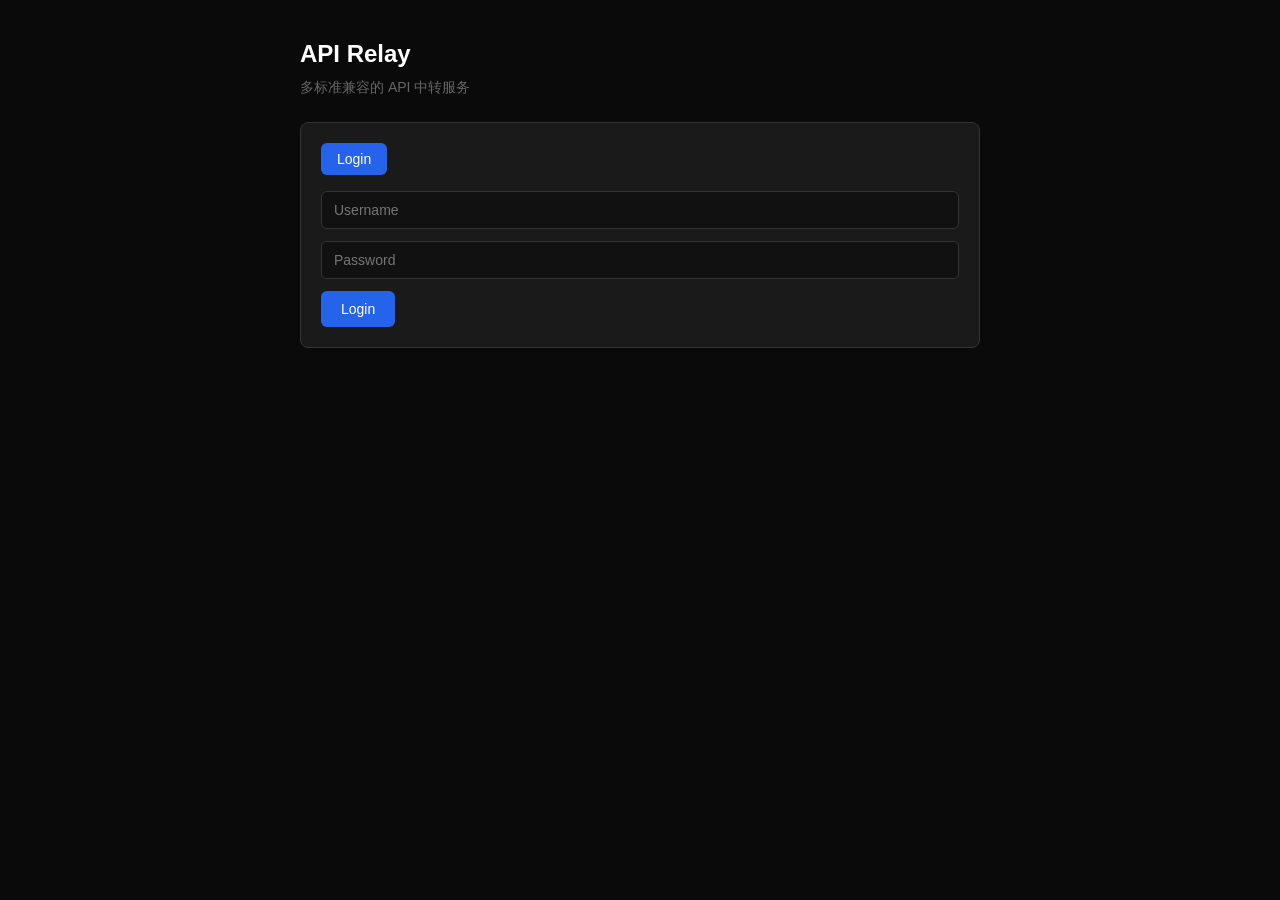
==== commit 12ae1614: "Usage by any range, split and filtered by model, provider or user Day, week, month and year views pa" ====
--- a/static/index.html
+++ b/static/index.html
@@ -55,6 +55,7 @@
         <p><strong style="color:#e0e0e0">复制你的配置信息</strong></p>
         <table class="config-table">
           <tr><td>API Base URL</td><td id="cfg-base"></td></tr>
+          <tr id="cfg-backup-row" class="hidden"><td>备用地址</td><td><span id="cfg-backup"></span><div style="color:#666;font-size:12px">主地址连不上时，可以把 Base URL 换成这个，API Key 不变。</div></td></tr>
           <tr id="cfg-lan-row" class="hidden"><td>LazyCat 内网地址</td><td id="cfg-lan" style="color:#888"></td></tr>
           <tr><td>API Key</td><td><span id="cfg-key"></span> <button class="copy-btn" style="position:static;margin-left:4px" onclick="copyKey()">Copy</button></td></tr>
         </table>
@@ -121,16 +122,7 @@
   <!-- Usage -->
   <div class="card">
     <h2>用量</h2>
-    <div style="display:flex;gap:4px;margin-bottom:12px">
-      <button class="tab active" data-period="day" onclick="loadUsage('day')">今天</button>
-      <button class="tab" data-period="month" onclick="loadUsage('month')">本月</button>
-      <button class="tab" data-period="year" onclick="loadUsage('year')">今年</button>
-    </div>
-    <p id="usage-total" style="color:#888;font-size:13px"></p>
-    <div id="usage-chart" style="margin:8px 0 12px"></div>
-    <table class="config-table" id="usage-table">
-      <tr><td>Loading...</td><td></td></tr>
-    </table>
+    <div id="usage-view"></div>
   </div>
 
   <!-- Personal limits -->
@@ -215,7 +207,7 @@
 
     <h3>网页上的功能能用 API 调吗？</h3>
     <p>都可以，带上 API Key（<code>Authorization: Bearer sk-…</code>）即可：</p>
-    <p>&bull; <code>GET /v1/user/usage?period=day|month|year&amp;tz=480</code> — 用量（按小时/天/月分桶，<code>tz</code> 是时区偏移分钟数）</p>
+    <p>&bull; <code>GET /v1/user/usage?period=day|week|month|year&amp;tz=480</code> — 用量（按小时/天/月分桶，<code>tz</code> 是时区偏移分钟数）；也可以用 <code>from</code>/<code>to</code>（Unix 秒）指定任意区间，<code>group=model|provider</code> 拆分，<code>model=kimi/*</code> 筛选，<code>step=hour|day|month</code> 指定粒度</p>
     <p>&bull; <code>GET /v1/quota</code> — 个人限额和号池余量</p>
     <p>&bull; <code>GET /v1/user/api-key</code>，<code>POST /v1/user/api-key/refresh</code> — 查看 / 更换 API Key（旧 Key 立刻失效）</p>
     <p>&bull; <code>PUT /v1/user/password</code> — 改密码，body：<code>{"current_password": "…", "new_password": "…"}</code></p>
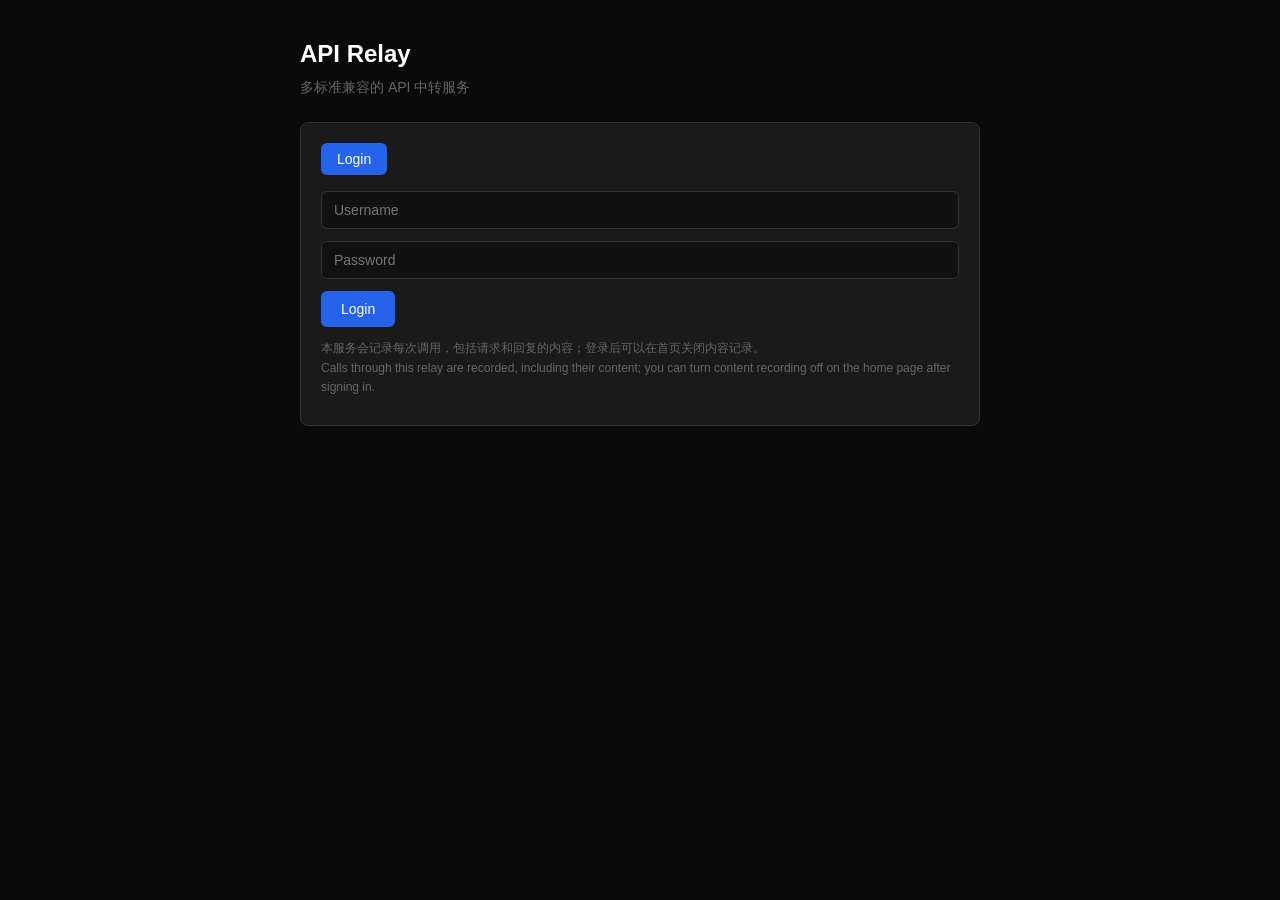
==== commit 4f92f86d: "Record every relayed call, in full unless the user opts out Each model call gets a row in a separate" ====
--- a/static/index.html
+++ b/static/index.html
@@ -38,6 +38,8 @@
     </div>
 
     <div id="auth-msg" class="msg hidden"></div>
+    <p style="color:#666;font-size:12px;margin-top:12px;line-height:1.6">本服务会记录每次调用，包括请求和回复的内容；登录后可以在首页关闭内容记录。<br>
+    Calls through this relay are recorded, including their content; you can turn content recording off on the home page after signing in.</p>
   </div>
 </div>
 
@@ -119,6 +121,16 @@
     </div>
   </div>
 
+  <!-- Recording -->
+  <div class="card">
+    <h2>请求记录 · Request recording</h2>
+    <p style="line-height:1.7">中转站会记录每次调用：时间、模型、token 数、耗时、状态、来源 IP，以及请求和回复的完整内容（你发的消息、系统提示、工具定义和模型的回答）。这些记录只有管理员能看，用于排查问题、改进服务和内部模型研究。</p>
+    <p style="line-height:1.7;color:#888;margin-top:8px">The relay records every call: time, model, tokens, timing, status, IP, and the full request and response (your messages, system prompt, tool definitions and the model's answers). Only the admin can see them; they are used for troubleshooting, improving the service and internal model research.</p>
+    <label style="display:block;margin-top:12px;cursor:pointer"><input type="checkbox" id="rec-content" onchange="setRecording(this.checked)" style="display:inline;width:auto;margin:0 8px 0 0;vertical-align:middle">记录请求和回复的内容 · Record request and response content</label>
+    <p style="color:#666;font-size:12px;margin-top:6px">关闭后，之后的调用只记时间、模型、token 数这类信息，不记内容；已经记下的不受影响。Turning it off applies to later calls; what was recorded stays.</p>
+    <div id="rec-msg" class="msg hidden" style="margin-top:8px"></div>
+  </div>
+
   <!-- Usage -->
   <div class="card">
     <h2>用量</h2>
@@ -212,6 +224,7 @@
     <p>&bull; <code>GET /v1/user/api-key</code>，<code>POST /v1/user/api-key/refresh</code> — 查看 / 更换 API Key（旧 Key 立刻失效）</p>
     <p>&bull; <code>PUT /v1/user/password</code> — 改密码，body：<code>{"current_password": "…", "new_password": "…"}</code></p>
     <p>&bull; <code>GET /v1/user/config</code> — 应该填的 Base URL</p>
+    <p>&bull; <code>GET /v1/user/recording</code>，<code>PUT /v1/user/recording</code> — 查看 / 设置是否记录请求内容，body：<code>{"content": false}</code></p>
 
     <h3>遇到问题？</h3>
     <p>请联系本服务的管理员。</p>
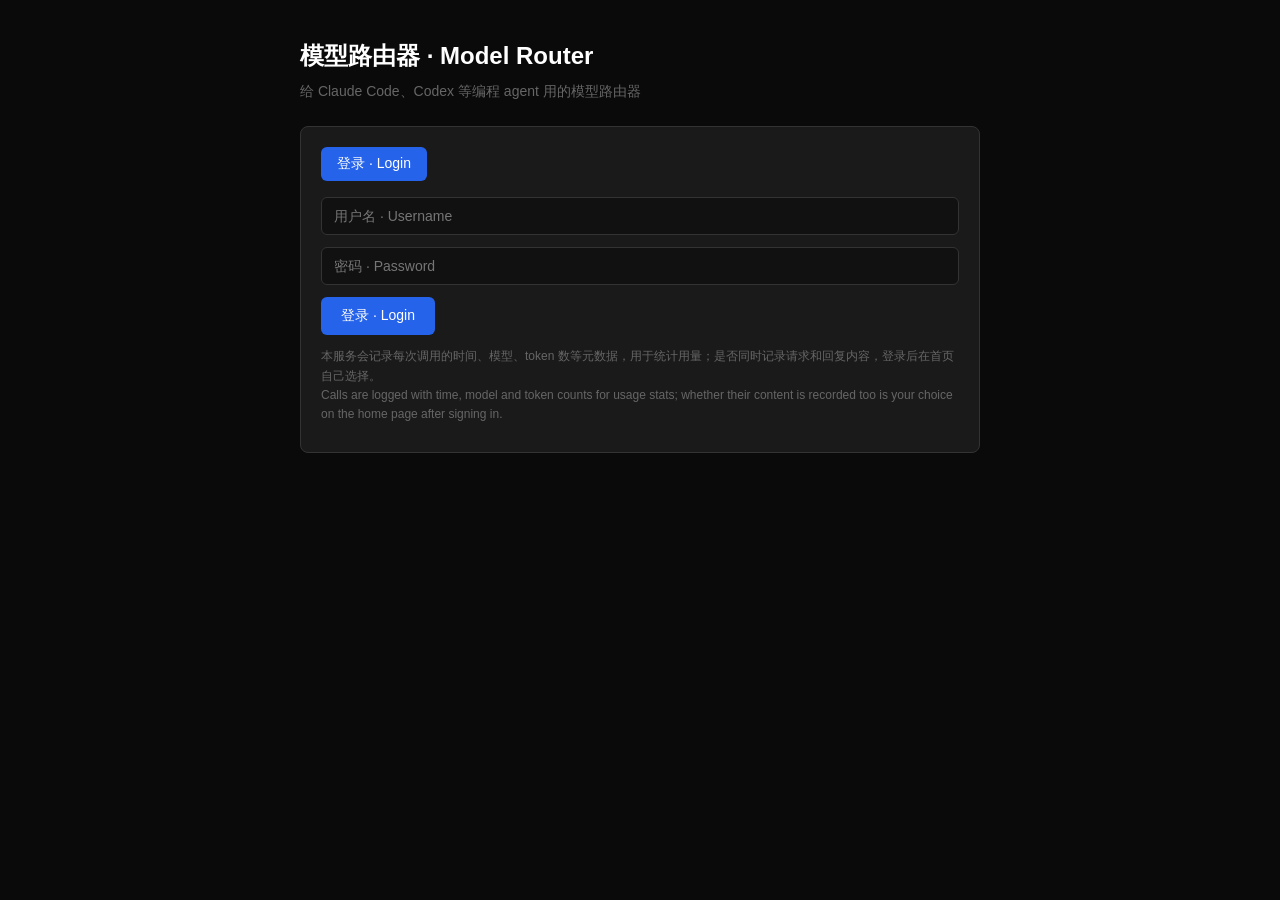
==== commit 1bd9b70f: "Store edition: Model Router (bh3gei.lzcapp.modelrouter) Package for the LazyCat app store, side by s" ====
--- a/static/index.html
+++ b/static/index.html
@@ -3,43 +3,43 @@
 <head>
 <meta charset="utf-8">
 <meta name="viewport" content="width=device-width, initial-scale=1">
-<title>API Relay</title>
+<title>模型路由器 · Model Router</title>
 <link rel="stylesheet" href="/static/base.css">
 <link rel="stylesheet" href="/static/index.css">
 </head>
 <body>
 <div class="container">
 <div style="display:flex;align-items:center;justify-content:space-between;gap:12px">
-  <h1>API Relay</h1>
+  <h1>模型路由器 · Model Router</h1>
   <a id="admin-link" href="/admin" class="hidden"><button class="secondary">管理后台</button></a>
 </div>
-<p class="subtitle">多标准兼容的 API 中转服务</p>
+<p class="subtitle">给 Claude Code、Codex 等编程 agent 用的模型路由器</p>
 
 <!-- Auth section -->
 <div id="auth-section">
   <div class="card">
     <div style="display:flex;gap:4px;margin-bottom:16px">
-      <button class="tab active" id="tab-login-btn" onclick="showAuthTab('login')">Login</button>
-      <button class="tab" id="tab-register-btn" onclick="showAuthTab('register')">Register</button>
+      <button class="tab active" id="tab-login-btn" onclick="showAuthTab('login')">登录 · Login</button>
+      <button class="tab" id="tab-register-btn" onclick="showAuthTab('register')">注册 · Register</button>
     </div>
 
     <div id="login-form">
-      <input id="login-username" placeholder="Username">
-      <input id="login-password" type="password" placeholder="Password">
-      <button onclick="login()">Login</button>
+      <input id="login-username" placeholder="用户名 · Username">
+      <input id="login-password" type="password" placeholder="密码 · Password">
+      <button onclick="login()">登录 · Login</button>
     </div>
 
     <div id="register-form" class="hidden">
-      <input id="reg-username" placeholder="Username">
-      <input id="reg-email" type="email" placeholder="Email">
-      <input id="reg-password" type="password" placeholder="Password">
-      <input id="reg-password2" type="password" placeholder="Confirm Password">
-      <button onclick="register()">Register</button>
+      <input id="reg-username" placeholder="用户名 · Username">
+      <input id="reg-email" type="email" placeholder="邮箱 · Email">
+      <input id="reg-password" type="password" placeholder="密码 · Password">
+      <input id="reg-password2" type="password" placeholder="确认密码 · Confirm Password">
+      <button onclick="register()">注册 · Register</button>
     </div>
 
     <div id="auth-msg" class="msg hidden"></div>
-    <p style="color:#666;font-size:12px;margin-top:12px;line-height:1.6">本服务会记录每次调用，包括请求和回复的内容；登录后可以在首页关闭内容记录。<br>
-    Calls through this relay are recorded, including their content; you can turn content recording off on the home page after signing in.</p>
+    <p style="color:#666;font-size:12px;margin-top:12px;line-height:1.6">本服务会记录每次调用的时间、模型、token 数等元数据，用于统计用量；是否同时记录请求和回复内容，登录后在首页自己选择。<br>
+    Calls are logged with time, model and token counts for usage stats; whether their content is recorded too is your choice on the home page after signing in.</p>
   </div>
 </div>
 
@@ -48,7 +48,7 @@
 
   <!-- Quick Start -->
   <div class="card">
-    <h2>Quick Start</h2>
+    <h2>快速开始</h2>
     <p>三步即可开始使用：</p>
 
     <div class="step">
@@ -59,7 +59,7 @@
           <tr><td>API Base URL</td><td id="cfg-base"></td></tr>
           <tr id="cfg-backup-row" class="hidden"><td>备用地址</td><td><span id="cfg-backup"></span><div style="color:#666;font-size:12px">主地址连不上时，可以把 Base URL 换成这个，API Key 不变。</div></td></tr>
           <tr id="cfg-lan-row" class="hidden"><td>LazyCat 内网地址</td><td id="cfg-lan" style="color:#888"></td></tr>
-          <tr><td>API Key</td><td><span id="cfg-key"></span> <button class="copy-btn" style="position:static;margin-left:4px" onclick="copyKey()">Copy</button></td></tr>
+          <tr><td>API Key</td><td><span id="cfg-key"></span> <button class="copy-btn" style="position:static;margin-left:4px" onclick="copyKey()">复制</button></td></tr>
         </table>
       </div>
     </div>
@@ -84,7 +84,7 @@
 
         <h3>Claude Code</h3>
         <p>设置环境变量即可：</p>
-        <div class="pre-wrap"><pre id="claude-code-example">loading...</pre><button class="copy-btn" onclick="copyCode('claude-code-example')">Copy</button></div>
+        <div class="pre-wrap"><pre id="claude-code-example">loading...</pre><button class="copy-btn" onclick="copyCode('claude-code-example')">复制</button></div>
 
         <h3>RooCode / Continue</h3>
         <p>在插件设置中选择 "OpenAI Compatible"，填入 Base URL 和 API Key。</p>
@@ -93,22 +93,22 @@
         <p>选择 OpenAI 作为 Provider，将 API 地址改为 Base URL，填入 API Key。</p>
 
         <h3>Python (OpenAI SDK)</h3>
-        <div class="pre-wrap"><pre id="python-example">loading...</pre><button class="copy-btn" onclick="copyCode('python-example')">Copy</button></div>
+        <div class="pre-wrap"><pre id="python-example">loading...</pre><button class="copy-btn" onclick="copyCode('python-example')">复制</button></div>
 
         <h3>Python (Anthropic SDK)</h3>
-        <div class="pre-wrap"><pre id="python-anthropic-example">loading...</pre><button class="copy-btn" onclick="copyCode('python-anthropic-example')">Copy</button></div>
+        <div class="pre-wrap"><pre id="python-anthropic-example">loading...</pre><button class="copy-btn" onclick="copyCode('python-anthropic-example')">复制</button></div>
 
         <h3>curl</h3>
-        <div class="pre-wrap"><pre id="curl-example">loading...</pre><button class="copy-btn" onclick="copyCode('curl-example')">Copy</button></div>
-
-        <h3>Image Generation (Imagen)</h3>
-        <div class="pre-wrap"><pre id="imagen-example">loading...</pre><button class="copy-btn" onclick="copyCode('imagen-example')">Copy</button></div>
-
-        <h3>Video Generation (Veo)</h3>
-        <div class="pre-wrap"><pre id="veo-example">loading...</pre><button class="copy-btn" onclick="copyCode('veo-example')">Copy</button></div>
-
-        <h3>File Upload (Kimi)</h3>
-        <div class="pre-wrap"><pre id="file-upload-example">loading...</pre><button class="copy-btn" onclick="copyCode('file-upload-example')">Copy</button></div>
+        <div class="pre-wrap"><pre id="curl-example">loading...</pre><button class="copy-btn" onclick="copyCode('curl-example')">复制</button></div>
+
+        <h3>图片生成（Imagen）</h3>
+        <div class="pre-wrap"><pre id="imagen-example">loading...</pre><button class="copy-btn" onclick="copyCode('imagen-example')">复制</button></div>
+
+        <h3>视频生成（Veo）</h3>
+        <div class="pre-wrap"><pre id="veo-example">loading...</pre><button class="copy-btn" onclick="copyCode('veo-example')">复制</button></div>
+
+        <h3>文件上传（Kimi）</h3>
+        <div class="pre-wrap"><pre id="file-upload-example">loading...</pre><button class="copy-btn" onclick="copyCode('file-upload-example')">复制</button></div>
       </div>
     </div>
 
@@ -124,8 +124,8 @@
   <!-- Recording -->
   <div class="card">
     <h2>请求记录 · Request recording</h2>
-    <p style="line-height:1.7">中转站会记录每次调用：时间、模型、token 数、耗时、状态、来源 IP，以及请求和回复的完整内容（你发的消息、系统提示、工具定义和模型的回答）。这些记录只有管理员能看，用于排查问题、改进服务和内部模型研究。</p>
-    <p style="line-height:1.7;color:#888;margin-top:8px">The relay records every call: time, model, tokens, timing, status, IP, and the full request and response (your messages, system prompt, tool definitions and the model's answers). Only the admin can see them; they are used for troubleshooting, improving the service and internal model research.</p>
+    <p style="line-height:1.7">每次调用都会记录时间、模型、token 数、耗时、状态、来源 IP 等元数据，用于用量统计和排查问题。打开下面的开关后，还会记录请求和回复的完整内容（你发的消息、系统提示、工具定义和模型的回答），默认关闭。记录保存在你自己的微服上，只有管理员能看。</p>
+    <p style="line-height:1.7;color:#888;margin-top:8px">Every call is logged with time, model, tokens, timing, status and IP, for usage stats and troubleshooting. With the switch below on, the full request and response are recorded too (off by default). Records stay on your own box; only the admin can see them.</p>
     <label style="display:block;margin-top:12px;cursor:pointer"><input type="checkbox" id="rec-content" onchange="setRecording(this.checked)" style="display:inline;width:auto;margin:0 8px 0 0;vertical-align:middle">记录请求和回复的内容 · Record request and response content</label>
     <p style="color:#666;font-size:12px;margin-top:6px">关闭后，之后的调用只记时间、模型、token 数这类信息，不记内容；已经记下的不受影响。Turning it off applies to later calls; what was recorded stays.</p>
     <div id="rec-msg" class="msg hidden" style="margin-top:8px"></div>
@@ -142,7 +142,7 @@
     <h2>我的限额</h2>
     <p>按滚动窗口计算：比如"5 小时"指最近 5 小时内的用量。</p>
     <table class="config-table" id="limits-table">
-      <tr><td>Loading...</td><td></td></tr>
+      <tr><td>加载中…</td><td></td></tr>
     </table>
   </div>
 
@@ -151,19 +151,19 @@
     <h2>号池余量</h2>
     <p>所有用户共用这些套餐，数字是整个号池还剩多少。个人限额和号池余量用 API 也能查：<code>GET <span class="base-url"></span>/v1/quota</code>（带 API Key）。</p>
     <table class="config-table" id="quota-table">
-      <tr><td>Loading...</td><td></td></tr>
+      <tr><td>加载中…</td><td></td></tr>
     </table>
   </div>
 
   <!-- API Key -->
   <div class="card">
-    <h2>Your API Key</h2>
+    <h2>你的 API Key</h2>
     <div class="key-display">
       <code id="api-key-display">loading...</code>
-      <button class="secondary" onclick="copyKey()">Copy</button>
+      <button class="secondary" onclick="copyKey()">复制</button>
     </div>
     <div style="margin-top:12px">
-      <button class="secondary" onclick="refreshKey()">Regenerate Key</button>
+      <button class="secondary" onclick="refreshKey()">重新生成 Key</button>
     </div>
     <div class="info-box" style="margin-top:12px">
       Regenerate 会让旧 Key 立刻失效，所有使用旧 Key 的工具需要重新配置。
@@ -183,17 +183,17 @@
 
   <!-- Models -->
   <div class="card">
-    <h2>Available Models</h2>
+    <h2>可用模型</h2>
     <p>以下模型可直接在 <code>model</code> 字段中使用：</p>
     <ul class="model-list" id="model-list"></ul>
   </div>
 
   <!-- FAQ -->
   <div class="card">
-    <h2>FAQ</h2>
+    <h2>常见问题</h2>
 
     <h3>这是什么？</h3>
-    <p>这是一个 API 中转服务。你可以用统一的地址和 Key 访问多家 AI 模型，无需分别注册各家服务。</p>
+    <p>这是一个模型路由器：用统一的地址和 Key 访问你接入的多家 AI 模型，模型组按顺序自动回退。</p>
 
     <h3>支持 streaming 吗？</h3>
     <p>支持。在请求中加入 <code>"stream": true</code> 即可获得流式响应。</p>
@@ -231,8 +231,8 @@
   </div>
 
   <div style="margin-top:16px;display:flex;gap:8px">
-    <a id="admin-link-bottom" href="/admin" class="hidden"><button class="secondary">Admin Panel</button></a>
-    <button class="secondary" onclick="logout()">Logout</button>
+    <a id="admin-link-bottom" href="/admin" class="hidden"><button class="secondary">管理后台</button></a>
+    <button class="secondary" onclick="logout()">退出登录</button>
   </div>
 </div>
 </div>
